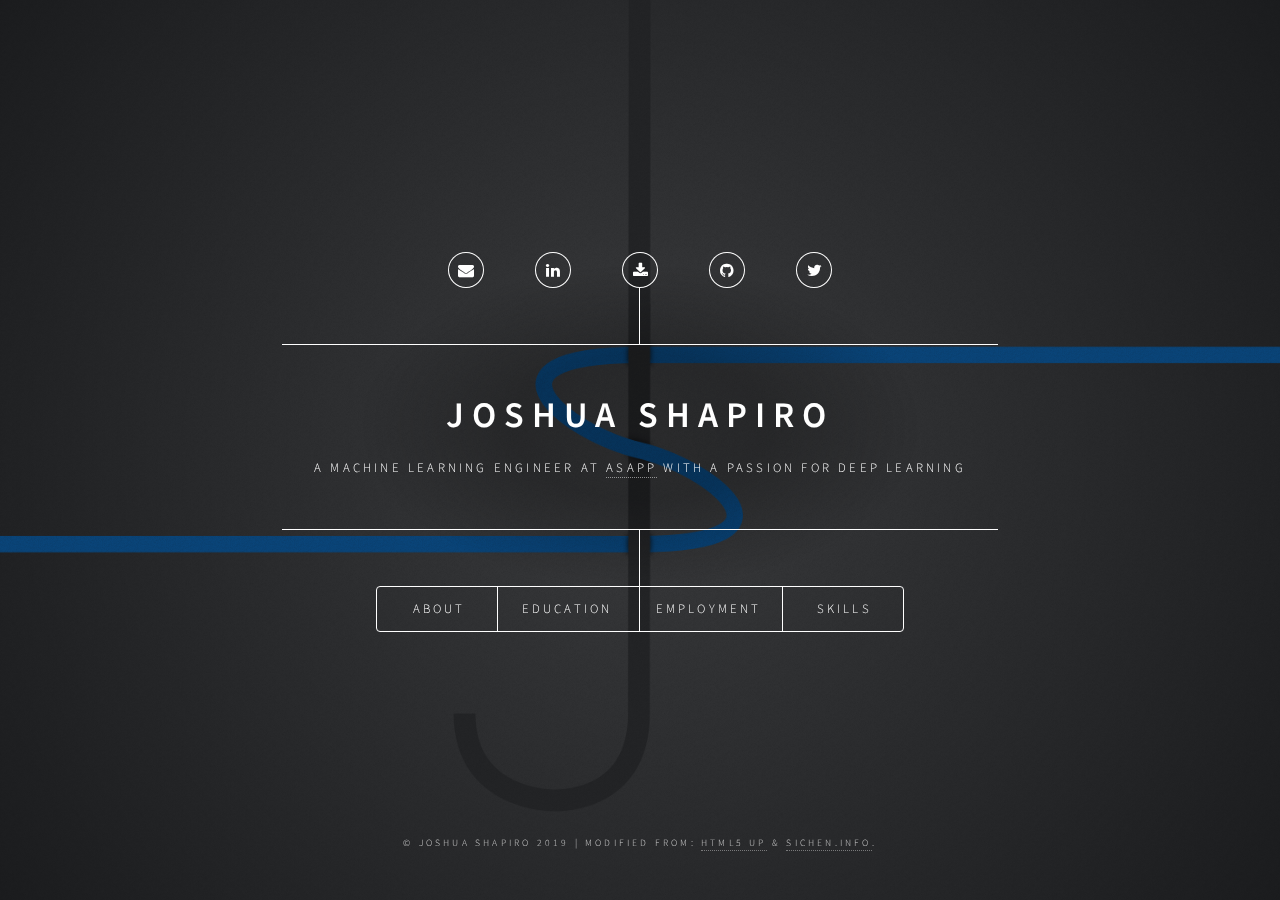
==== index.html @ 9aab898c "new resume" ====
<!DOCTYPE HTML>
<!--
	Dimension by HTML5 UP
	html5up.net | @ajlkn
	Free for personal and commercial use under the CCA 3.0 license (html5up.net/license)
-->
<html>

<head>
    <title>Joshua Shapiro</title>
    <meta charset="utf-8" />
    <meta name="viewport" content="width=device-width, initial-scale=1, user-scalable=no" />
    <link rel="stylesheet" href="assets/css/main.css" />
    <noscript>
        <link rel="stylesheet" href="assets/css/noscript.css" /></noscript>
</head>

<body class="is-preload">

    <!-- Wrapper -->
    <div id="wrapper">

        <!-- Header -->
        <header id="header">
            <ul class="icons">
                <li><a href="mailto:joshua.shapiro@me.com" class="icon fa-envelope"><span
                            class="label">Mail</span></a></li>
                <li><a href="https://www.linkedin.com/in/jlshapiro" class="icon fa-linkedin"><span
                            class="label">LinkedIn</span></a></li>
                <li><a href="assets/documents/Shapiro Resume.pdf" class="icon fa-download"><span
                            class="label">Resume</span></a></li>
                <li><a href="https://github.com/jshapiro314" class="icon fa-github"><span
                            class="label">GitHub</span></a></li>
                <li><a href="https://twitter.com/jshapiro314" class="icon fa-twitter"><span
                            class="label">Twitter</span></a></li>
            </ul>
            <!-- <div class="logo">
							<span>JS</span>
						</div> -->
            <div class="content">
                <div class="inner">
                    <h1>Joshua Shapiro</h1>
                    <p>A Machine Learning Engineer at <a href="http://www.asapp.com">ASAPP</a> with
                        a passion for deep learning</p>
                </div>
            </div>
            <nav>
                <ul>
                    <li><a href="#about">About</a></li>
                    <li><a href="#education">Education</a></li>
                    <li><a href="#employment">Employment</a></li>
                    <!-- <li><a href="#publications">Publications</a></li> -->
                    <li><a href="#skills">Skills</a></li>
                    <!--<li><a href="#elements">Elements</a></li>-->
                </ul>
            </nav>
        </header>

        <!-- Main -->
        <div id="main">

            <!-- About -->
            <article id="about">
                <h2 class="major">About Me</h2>
                <span class="image left"><img src="images/josh_headshot_square.jpg" alt="" /></span>
                <p>I am currently a Machine Learning Engineer at ASAPP, where I focus on bringing ML
                    research to production. We are still relatively in stealth mode, but we focus on
                    NLP problems related to customer service. We're always looking for new people to
                    join our team -- check out our website <a href="http://www.asapp.com">here</a>.
                </p>

                <p>Before ASAPP I worked at IBM Research in Yorktown Heights, NY. There I discovered
                    my passion for deep learning while working on video action recognition. I worked
                    in the data centric systems department focusing on the intersection of machine
                    learning and high performance computing. I had the privelge on working on two
                    very different projects: one involving computer vision and the other involving
                    temporal clustering of lipids in molecular dynamics simulations.</p>

                <p>I graduated in May 2017 from The George Washington University with a BS in
                    Computer Science, and spent a semester of my junior year studying abroad at
                    Korea University. For the time being I'm done with formal education, but I'm
                    considering returning for a PhD.</p>

                <p>When I'm not writing code or thinking about machine learning, I enjoy rock
                    climbing and playing piano.</p>
            </article>

            <!-- Education -->
            <article id="education">
                <h2 class="major">Education</h2>
                <div class="metadata">
                    <h3>The George Washington University<br>School of Engineering and Applied
                        Science</h3>
                    <h4 class="right_side">
                        2013 - 2017<br>
                        Washington, DC<br>
                    </h4>
                    <h4 class="left_side">
                        BS in Computer Science<br>
                        GPA: 3.88<br>
                    </h4>
                </div>
                <!-- <span class="image main"><img src="images/pic01.jpg" alt="" /></span> -->
                <p>I completed my Bachelors of Science in Computer Science at The George Washington
                    University, graduating suma cum laude. In my undergrad I participated in the
                    honors program and held executive positions in the GW chapter of the ACM.<br>In
                    my sophomore year, I developed an interest in entrepreneurship, and had the
                    opportunity to work for the university's New Venture Competition. I also
                    interned for Pedal Forward, a B Corp focused on building sustainable bicycles
                    out of bamboo. I went to the Rice Business Plan Competition on behalf of Pedal
                    Forward and won $10,000 for best sustainable venture.<br>In my junior and senior
                    years I was an undergraduate teaching fellow for Computer Architecture, Software
                    Engineering, and Algorithms 2. I also spent these two years interning part-time
                    with IBM working in their Cloud division.</p>
                <hr>
                <div class="metadata">
                    <h3>Korea University</h3>
                    <h4 class="right_side">
                        Spring 2016<br>
                        Seoul, South Korea<br>
                    </h4>
                    <h4 class="left_side">
                        Computer Science<br>
                        Study Abroad
                    </h4>
                </div>
                <!-- <span class="image main"><img src="images/pic01.jpg" alt="" /></span> -->
                <p>As a Clark Scholar I was required to study abroad for a semester. I chose to
                    study at Korea University in Seoul, South Korea. It was one of my favorite parts
                    of college as I was able to explore so many new places I never dreamed I would
                    have the chance to visit.<br>As an elective I took a korean linguistics class
                    which focused on how sounds are formed for the korean language. This was the
                    first time I was exposed to looking at language in a scientific way, and it
                    opened my eyes to the field of computational lingustics and natural language
                    processing.<br>I hope to return to Korea sometime in the future, as it feels
                    like a second home. </p>
                <hr>
                <div class="metadata">
                    <h3>Coursera</h3>
                    <h4 class="right_side">
                        October 2017 - May 2018<br>
                        Online<br>
                    </h4>
                    <h4 class="left_side">
                        Machine Learning &<br>
                        Deep Learning Specialization
                    </h4>
                </div>
                <!-- <span class="image main"><img src="images/pic01.jpg" alt="" /></span> -->
                <p>In a less formal setting, I enrolled in a handful of coursera courses between
                    October 2017 and May 2018. I completed these in my personal time while working
                    in IBM Research. Please find the list of courses below. Together the last 5
                    encompass the Coursera Deep Learning Specialization.
                    <ul>
                        <li>Machine Learning | October 2017</li>
                        <li>Neural Networks and Deep Learning | January 2018</li>
                        <li>Structuring Machine Learning Projects | February 2018</li>
                        <li>Improving Deep Neural Networks: Hyperparameter tuning, Regularization,
                            and Optimization | February 2018</li>
                        <li>Convolutional Neural Networks | April 2018</li>
                        <li>Sequence Models | May 2018</li>
                    </ul>
                </p>
            </article>

            <!-- Employment -->
            <article id="employment">
                <h2 style="float: left" class="major">Employment</h2>
                <h2 style="float: right">
                    <a class="button special icon fa-download"
                        href="assets/documents/Shapiro Resume October 2018.pdf">Resume</a>
                </h2>
                <div style="clear: both" class="metadata">
                    <h3>ASAPP</h3>
                    <h4 class="right_side">
                        July 2018 - Present<br>
                        New York, NY<br>
                    </h4>
                    <h4 class="left_side">
                        Machine Learning Engineer
                    </h4>
                </div>
                <!-- <span class="image main"><img src="images/pic01.jpg" alt="" /></span> -->
                <p>I work for an AI startup focused on creating innovative AI-native solutions for
                    enterprise. Right now we're focused in the NLP space, revolutionizing customer
                    service interactions. I work on the ML team where I bring research results into
                    production. I love my job and we're always hiring!</p>
                <hr>
                <div class="metadata">
                    <h3>IBM Research</h3>
                    <h4 class="right_side">
                        September 2017 - June 2018<br>
                        Yorktown Heights, NY<br>
                    </h4>
                    <h4 class="left_side">
                        Cognitive Software Engineer
                    </h4>
                </div>
                <!-- <span class="image main"><img src="images/pic01.jpg" alt="" /></span> -->
                <p>
                    I worked in the data centric systems division at the intersection of high
                    performance computing and deep learning. During my time in IBM Watson Research I
                    focused on two dowmains: computer vision and molecular dymanics.<br>
                    In computer vision I worked with a team developing novel techniques for highly
                    scalable video action classification. The goal of the project was not only to
                    get highly accurate results, but also to train on massive amounts of data
                    quickly. We used convolutional neural networks and network-computed optical
                    flows to train an action recognition classifier in parallel on 16 gpus. We
                    developed a new optimization technique for parallel training called AAVG, which
                    allowed us to achieve state of the art performance on UCF-101 when using 2D
                    CNNs. For more information please look at the publication here. If you have any
                    questions about this work please feel free to reach out!<br>
                    I also worked on a molecular dynamics project collaborating with Oak Ridge
                    National Labs. As part of a larger drug discovery application, I worked on
                    developing novel temporal clustering techniques for lipids in molecular dynamics
                    simulations. I prototyped a density-based clustering system that could find and
                    visualize lipid rafts in a lipid bilayer. This work is still being researched
                    and developed.
                </p>
                <hr>
                <div class="metadata">
                    <h3>IBM</h3>
                    <h4 class="right_side">
                        May 2015 - September 2017<br>
                        Rochester, MN<br>
                    </h4>
                    <h4 class="left_side">
                        Cloud Software Developer<br>
                        and Tester (Co-op/Intern)
                    </h4>
                </div>
                <!-- <span class="image main"><img src="images/pic01.jpg" alt="" /></span> -->
                <p>
                    I started interning for IBM Cloud Managed Services (CMS) during the summer of my
                    sophomore year. I was then able to continue my internship throughout my junior
                    and senior year working part time remotely, and I returned to Minnesota my
                    junior summer to intern fulltime. Over the two years that I interned in the
                    cloud division I developed internal toolsets to aid in automation and continuous
                    integration. This included creating report generation tools for the CMS project
                    lifecycle management platform (Rational Team Concert), which enabled a more
                    accurate measure of progress and a greater efficiency in allocating resources.
                    This was my first introduction to agile programming methodologies, and I learned
                    a lot about project management working with individuals all across the globe.
                </p>
                <hr>
                <div class="metadata">
                    <h3>The George Washington University<br>
                        School of Engineering and Applied Science</h3>
                    <h4 class="right_side">
                        August 2015 - December 2016<br>
                        Washington, DC<br>
                    </h4>
                    <h4 class="left_side">
                        Undergraduate<br>
                        Teaching Fellow
                    </h4>
                </div>
                <!-- <span class="image main"><img src="images/pic01.jpg" alt="" /></span> -->
                <p>
                    I worked as an undergraduate teaching fellow (George Washington University's
                    title for undergraduate TA) during my junior and senior year. I assisted in
                    classes and labs for Computer Architecture, Software Engineering, and Algorithms
                    II. My duties included leading weekly study halls and tutoring sessions, assist
                    the professors in leading students through course exercises, and hosting exam
                    review sessions to facilitate student success.
                </p>
                <hr>
                <div class="metadata">
                    <h3>Pedal Forward</h3>
                    <h4 class="right_side">
                        January 2015 - May 2015<br>
                        Washington, DC<br>
                    </h4>
                    <h4 class="left_side">
                        Intern
                    </h4>
                </div>
                <!-- <span class="image main"><img src="images/pic01.jpg" alt="" /></span> -->
                <p>
                    During college I explored my interests in entrepreneurship by interning with a
                    socially concious startup called Pedal Forward. The ogranization focused on
                    building bicyles out of sustainable bamboo, and employed the homeless in New
                    York to manufacture the bicyles.<br>
                    I assisted in developing Pedal Forward's Kickstarter campaign to kick off their
                    marketing strategy. Additionally I competed on behalf of the company in the 2015
                    Rice Business Plan Competition, winning $10,000 for Best Social Venture.
                </p>
                <hr>
                <div class="metadata">
                    <h3>The George Washington University<br>
                        New Venture Competition</h3>
                    <h4 class="right_side">
                        February 2015 - May 2015<br>
                        Washington, DC<br>
                    </h4>
                    <h4 class="left_side">
                        Administrative Assistant
                    </h4>
                </div>
                <!-- <span class="image main"><img src="images/pic01.jpg" alt="" /></span> -->
                <p>
                    In addition to working for Pedal Forward, I worked for my university's New
                    Venture Competition. There I developed an archive of previous years' competition
                    finalists to better understand the full impact of the competition, as well as
                    assisted in data collection of over 100 teams that entered during the 2015 year.
                </p>
                <hr>
                <div class="metadata">
                    <h3>The George Washington University<br>
                        Positronics Lab</h3>
                    <h4 class="right_side">
                        August 2014 - May 2015<br>
                        Washington, DC<br>
                    </h4>
                    <h4 class="left_side">
                        Research Assistant
                    </h4>
                </div>
                <!-- <span class="image main"><img src="images/pic01.jpg" alt="" /></span> -->
                <p>
                    In my sophomore year assisted in developing and programming an inexpensive
                    quadruped robot power by a Raspberry Pi. This involved using Python to program
                    Dynamixel servos to control the quadruped's movement, and the end gaol was to
                    use external sensors to have the quadruped autonomously walk through its
                    environment.<br> This was my first experience in a research lab, and though my
                    project was not a success it was instrumental in my decision to study machine
                    learning.
                </p>
                <hr>
                <div class="metadata">
                    <h3>Full-Duplex Communications</h3>
                    <h4 class="right_side">
                        May 2014 - August 2014<br>
                        Tampa, FL<br>
                    </h4>
                    <h4 class="left_side">
                        Intern
                    </h4>
                </div>
                <!-- <span class="image main"><img src="images/pic01.jpg" alt="" /></span> -->
                <p>
                    I designed a mockup user interface for an OS X program focusing on personal
                    organization and password storage. This included developing a prototype for a
                    random password generator that was eventually implemented into the program.
                </p>
                <hr>
                <div class="metadata">
                    <h3>Xcira Auction Management Solutions</h3>
                    <h4 class="right_side">
                        June 2013<br>
                        Brandon, FL<br>
                    </h4>
                    <h4 class="left_side">
                        Intern
                    </h4>
                </div>
                <!-- <span class="image main"><img src="images/pic01.jpg" alt="" /></span> -->
                <p>
                    During my summer before my first year of college I interned at a tech company
                    focused on auction management solutions. I fixed bugs and updated data for the
                    customer facing websites using PHP, SQL, and JavaScript.
                </p>
            </article>

            <!-- Skills -->
            <article id="skills">
                <h2 class="major">Skills</h2>
                <h3>Deep Learning</h3>
                <div class="bars">
                    <ul class="skills">
                        <li>
                            <span class="bar-expand animated" style="--progress: 80%;"></span>
                            <h4>PyTorch</h4>
                        </li>
                        <li>
                            <span class="bar-expand animated" style="--progress: 70%;"></span>
                            <h4>Computer Vision</h4>
                        </li>
                        <li>
                            <span class="bar-expand animated" style="--progress: 60%;"></span>
                            <h4>Language Modeling</h4>
                        </li>
                        <li>
                            <span class="bar-expand animated" style="--progress: 65%;"></span>
                            <h4>Model Parallelization</h4>
                        </li>
                        <li>
                            <span class="bar-expand animated" style="--progress: 85%;"></span>
                            <h4>Productionizing Models</h4>
                        </li>
                    </ul>
                </div>
                <hr>
                <h3>Programming Languages & Tools</h3>
                <div class="bars">
                    <ul class="skills">
                        <li>
                            <span class="bar-expand animated" style="--progress: 80%;"></span>
                            <h4>Python</h4>
                        </li>
                        <li>
                            <span class="bar-expand animated" style="--progress: 70%;"></span>
                            <h4>Java</h4>
                        </li>
                        <li>
                            <span class="bar-expand animated" style="--progress: 60%;"></span>
                            <h4>C</h4>
                        </li>
                        <li>
                            <span class="bar-expand animated" style="--progress: 75%;"></span>
                            <h4>Git</h4>
                        </li>
                        <li>
                            <span class="bar-expand animated" style="--progress: 90%;"></span>
                            <h4>Agile Methodologies</h4>
                        </li>
                    </ul>
                </div>
            </article>

            <!-- Contact -->
            <article id="contact">
                <h2 class="major">Contact</h2>
                <form method="post" action="#">
                    <div class="fields">
                        <div class="field half">
                            <label for="name">Name</label>
                            <input type="text" name="name" id="name" />
                        </div>
                        <div class="field half">
                            <label for="email">Email</label>
                            <input type="text" name="email" id="email" />
                        </div>
                        <div class="field">
                            <label for="message">Message</label>
                            <textarea name="message" id="message" rows="4"></textarea>
                        </div>
                    </div>
                    <ul class="actions">
                        <li><input type="submit" value="Send Message" class="primary" /></li>
                        <li><input type="reset" value="Reset" /></li>
                    </ul>
                </form>
                <ul class="icons">
                    <li><a href="#" class="icon fa-twitter"><span class="label">Twitter</span></a>
                    </li>
                    <li><a href="#" class="icon fa-facebook"><span class="label">Facebook</span></a>
                    </li>
                    <li><a href="#" class="icon fa-instagram"><span
                                class="label">Instagram</span></a></li>
                    <li><a href="#" class="icon fa-github"><span class="label">GitHub</span></a>
                    </li>
                </ul>
            </article>

            <!-- Elements -->
            <article id="elements">
                <h2 class="major">Elements</h2>

                <section>
                    <h3 class="major">Text</h3>
                    <p>This is <b>bold</b> and this is <strong>strong</strong>. This is
                        <i>italic</i> and this is <em>emphasized</em>.
                        This is <sup>superscript</sup> text and this is <sub>subscript</sub> text.
                        This is <u>underlined</u> and this is code: <code>for (;;) { ... }</code>.
                        Finally, <a href="#">this is a link</a>.</p>
                    <hr />
                    <h2>Heading Level 2</h2>
                    <h3>Heading Level 3</h3>
                    <h4>Heading Level 4</h4>
                    <h5>Heading Level 5</h5>
                    <h6>Heading Level 6</h6>
                    <hr />
                    <h4>Blockquote</h4>
                    <blockquote>Fringilla nisl. Donec accumsan interdum nisi, quis tincidunt felis
                        sagittis eget tempus euismod. Vestibulum ante ipsum primis in faucibus
                        vestibulum. Blandit adipiscing eu felis iaculis volutpat ac adipiscing
                        accumsan faucibus. Vestibulum ante ipsum primis in faucibus lorem ipsum
                        dolor sit amet nullam adipiscing eu felis.</blockquote>
                    <h4>Preformatted</h4>
                    <pre><code>i = 0;

while (!deck.isInOrder()) {
    print 'Iteration ' + i;
    deck.shuffle();
    i++;
}

print 'It took ' + i + ' iterations to sort the deck.';</code></pre>
                </section>

                <section>
                    <h3 class="major">Lists</h3>

                    <h4>Unordered</h4>
                    <ul>
                        <li>Dolor pulvinar etiam.</li>
                        <li>Sagittis adipiscing.</li>
                        <li>Felis enim feugiat.</li>
                    </ul>

                    <h4>Alternate</h4>
                    <ul class="alt">
                        <li>Dolor pulvinar etiam.</li>
                        <li>Sagittis adipiscing.</li>
                        <li>Felis enim feugiat.</li>
                    </ul>

                    <h4>Ordered</h4>
                    <ol>
                        <li>Dolor pulvinar etiam.</li>
                        <li>Etiam vel felis viverra.</li>
                        <li>Felis enim feugiat.</li>
                        <li>Dolor pulvinar etiam.</li>
                        <li>Etiam vel felis lorem.</li>
                        <li>Felis enim et feugiat.</li>
                    </ol>
                    <h4>Icons</h4>
                    <ul class="icons">
                        <li><a href="#" class="icon fa-twitter"><span
                                    class="label">Twitter</span></a></li>
                        <li><a href="#" class="icon fa-facebook"><span
                                    class="label">Facebook</span></a></li>
                        <li><a href="#" class="icon fa-instagram"><span
                                    class="label">Instagram</span></a></li>
                        <li><a href="#" class="icon fa-github"><span class="label">Github</span></a>
                        </li>
                    </ul>

                    <h4>Actions</h4>
                    <ul class="actions">
                        <li><a href="#" class="button primary">Default</a></li>
                        <li><a href="#" class="button">Default</a></li>
                    </ul>
                    <ul class="actions stacked">
                        <li><a href="#" class="button primary">Default</a></li>
                        <li><a href="#" class="button">Default</a></li>
                    </ul>
                </section>

                <section>
                    <h3 class="major">Table</h3>
                    <h4>Default</h4>
                    <div class="table-wrapper">
                        <table>
                            <thead>
                                <tr>
                                    <th>Name</th>
                                    <th>Description</th>
                                    <th>Price</th>
                                </tr>
                            </thead>
                            <tbody>
                                <tr>
                                    <td>Item One</td>
                                    <td>Ante turpis integer aliquet porttitor.</td>
                                    <td>29.99</td>
                                </tr>
                                <tr>
                                    <td>Item Two</td>
                                    <td>Vis ac commodo adipiscing arcu aliquet.</td>
                                    <td>19.99</td>
                                </tr>
                                <tr>
                                    <td>Item Three</td>
                                    <td> Morbi faucibus arcu accumsan lorem.</td>
                                    <td>29.99</td>
                                </tr>
                                <tr>
                                    <td>Item Four</td>
                                    <td>Vitae integer tempus condimentum.</td>
                                    <td>19.99</td>
                                </tr>
                                <tr>
                                    <td>Item Five</td>
                                    <td>Ante turpis integer aliquet porttitor.</td>
                                    <td>29.99</td>
                                </tr>
                            </tbody>
                            <tfoot>
                                <tr>
                                    <td colspan="2"></td>
                                    <td>100.00</td>
                                </tr>
                            </tfoot>
                        </table>
                    </div>

                    <h4>Alternate</h4>
                    <div class="table-wrapper">
                        <table class="alt">
                            <thead>
                                <tr>
                                    <th>Name</th>
                                    <th>Description</th>
                                    <th>Price</th>
                                </tr>
                            </thead>
                            <tbody>
                                <tr>
                                    <td>Item One</td>
                                    <td>Ante turpis integer aliquet porttitor.</td>
                                    <td>29.99</td>
                                </tr>
                                <tr>
                                    <td>Item Two</td>
                                    <td>Vis ac commodo adipiscing arcu aliquet.</td>
                                    <td>19.99</td>
                                </tr>
                                <tr>
                                    <td>Item Three</td>
                                    <td> Morbi faucibus arcu accumsan lorem.</td>
                                    <td>29.99</td>
                                </tr>
                                <tr>
                                    <td>Item Four</td>
                                    <td>Vitae integer tempus condimentum.</td>
                                    <td>19.99</td>
                                </tr>
                                <tr>
                                    <td>Item Five</td>
                                    <td>Ante turpis integer aliquet porttitor.</td>
                                    <td>29.99</td>
                                </tr>
                            </tbody>
                            <tfoot>
                                <tr>
                                    <td colspan="2"></td>
                                    <td>100.00</td>
                                </tr>
                            </tfoot>
                        </table>
                    </div>
                </section>

                <section>
                    <h3 class="major">Buttons</h3>
                    <ul class="actions">
                        <li><a href="#" class="button primary">Primary</a></li>
                        <li><a href="#" class="button">Default</a></li>
                    </ul>
                    <ul class="actions">
                        <li><a href="#" class="button">Default</a></li>
                        <li><a href="#" class="button small">Small</a></li>
                    </ul>
                    <ul class="actions">
                        <li><a href="#" class="button primary icon fa-download">Icon</a></li>
                        <li><a href="#" class="button icon fa-download">Icon</a></li>
                    </ul>
                    <ul class="actions">
                        <li><span class="button primary disabled">Disabled</span></li>
                        <li><span class="button disabled">Disabled</span></li>
                    </ul>
                </section>

                <section>
                    <h3 class="major">Form</h3>
                    <form method="post" action="#">
                        <div class="fields">
                            <div class="field half">
                                <label for="demo-name">Name</label>
                                <input type="text" name="demo-name" id="demo-name" value=""
                                    placeholder="Jane Doe" />
                            </div>
                            <div class="field half">
                                <label for="demo-email">Email</label>
                                <input type="email" name="demo-email" id="demo-email" value=""
                                    placeholder="jane@untitled.tld" />
                            </div>
                            <div class="field">
                                <label for="demo-category">Category</label>
                                <select name="demo-category" id="demo-category">
                                    <option value="">-</option>
                                    <option value="1">Manufacturing</option>
                                    <option value="1">Shipping</option>
                                    <option value="1">Administration</option>
                                    <option value="1">Human Resources</option>
                                </select>
                            </div>
                            <div class="field half">
                                <input type="radio" id="demo-priority-low" name="demo-priority"
                                    checked>
                                <label for="demo-priority-low">Low</label>
                            </div>
                            <div class="field half">
                                <input type="radio" id="demo-priority-high" name="demo-priority">
                                <label for="demo-priority-high">High</label>
                            </div>
                            <div class="field half">
                                <input type="checkbox" id="demo-copy" name="demo-copy">
                                <label for="demo-copy">Email me a copy</label>
                            </div>
                            <div class="field half">
                                <input type="checkbox" id="demo-human" name="demo-human" checked>
                                <label for="demo-human">Not a robot</label>
                            </div>
                            <div class="field">
                                <label for="demo-message">Message</label>
                                <textarea name="demo-message" id="demo-message"
                                    placeholder="Enter your message" rows="6"></textarea>
                            </div>
                        </div>
                        <ul class="actions">
                            <li><input type="submit" value="Send Message" class="primary" /></li>
                            <li><input type="reset" value="Reset" /></li>
                        </ul>
                    </form>
                </section>

            </article>

        </div>

        <!-- Footer -->
        <footer id="footer">
            <p class="copyright">&copy; Joshua Shapiro 2019 | Modified from: <a
                    href="https://html5up.net/dimension">HTML5 UP</a> & <a
                    href="http://sichen.info">sichen.info</a>.</p>
        </footer>

    </div>

    <!-- BG -->
    <div id="bg"></div>

    <!-- Scripts -->
    <script src="assets/js/jquery.min.js"></script>
    <script src="assets/js/browser.min.js"></script>
    <script src="assets/js/breakpoints.min.js"></script>
    <script src="assets/js/util.js"></script>
    <script src="assets/js/main.js"></script>

</body>

</html>
---- assets/css/main.css ----
@charset "UTF-8";
@import 'font-awesome.min.css';
@import url("https://fonts.googleapis.com/css?family=Source+Sans+Pro:300italic,600italic,300,600");
/*
	Dimension by HTML5 UP
	html5up.net | @ajlkn
	Free for personal and commercial use under the CCA 3.0 license (html5up.net/license)
*/
html, body, div, span, applet, object,
iframe, h1, h2, h3, h4, h5, h6, p, blockquote,
pre, a, abbr, acronym, address, big, cite,
code, del, dfn, em, img, ins, kbd, q, s, samp,
small, strike, strong, sub, sup, tt, var, b,
u, i, center, dl, dt, dd, ol, ul, li, fieldset,
form, label, legend, table, caption, tbody,
tfoot, thead, tr, th, td, article, aside,
canvas, details, embed, figure, figcaption,
footer, header, hgroup, menu, nav, output, ruby,
section, summary, time, mark, audio, video {
  margin: 0;
  padding: 0;
  border: 0;
  font-size: 100%;
  font: inherit;
  vertical-align: baseline;
}

article, aside, details, figcaption, figure,
footer, header, hgroup, menu, nav, section {
  display: block;
}

body {
  line-height: 1;
}

ol, ul {
  list-style: none;
}

blockquote, q {
  quotes: none;
}
blockquote:before, blockquote:after, q:before, q:after {
  content: "";
  content: none;
}

table {
  border-collapse: collapse;
  border-spacing: 0;
}

body {
  -webkit-text-size-adjust: none;
}

mark {
  background-color: transparent;
  color: inherit;
}

input::-moz-focus-inner {
  border: 0;
  padding: 0;
}

input, select, textarea {
  -moz-appearance: none;
  -webkit-appearance: none;
  -ms-appearance: none;
  appearance: none;
}

/* Basic */
@-ms-viewport {
  width: device-width;
}
@media screen and (max-width: 480px) {
  html, body {
    min-width: 320px;
  }
}
html {
  box-sizing: border-box;
}

*, *:before, *:after {
  box-sizing: inherit;
}

body {
  background: #1b1f22;
}
body.is-preload *, body.is-preload *:before, body.is-preload *:after {
  -moz-animation: none !important;
  -webkit-animation: none !important;
  -ms-animation: none !important;
  animation: none !important;
  -moz-transition: none !important;
  -webkit-transition: none !important;
  -ms-transition: none !important;
  transition: none !important;
}

/* Type */
html {
  font-size: 16pt;
}
@media screen and (max-width: 1680px) {
  html {
    font-size: 12pt;
  }
}
@media screen and (max-width: 736px) {
  html {
    font-size: 11pt;
  }
}
@media screen and (max-width: 360px) {
  html {
    font-size: 10pt;
  }
}

body, input, select, textarea {
  color: #ffffff;
  font-family: "Source Sans Pro", sans-serif;
  font-weight: 300;
  font-size: 1rem;
  line-height: 1.65;
}

a {
  -moz-transition: color 0.2s ease-in-out, background-color 0.2s ease-in-out, border-bottom-color 0.2s ease-in-out;
  -webkit-transition: color 0.2s ease-in-out, background-color 0.2s ease-in-out, border-bottom-color 0.2s ease-in-out;
  -ms-transition: color 0.2s ease-in-out, background-color 0.2s ease-in-out, border-bottom-color 0.2s ease-in-out;
  transition: color 0.2s ease-in-out, background-color 0.2s ease-in-out, border-bottom-color 0.2s ease-in-out;
  border-bottom: dotted 1px rgba(255, 255, 255, 0.5);
  text-decoration: none;
  color: inherit;
}
a:hover {
  border-bottom-color: transparent;
}

strong, b {
  color: #ffffff;
  font-weight: 600;
}

em, i {
  font-style: italic;
}

p {
  margin: 0 0 2rem 0;
}

h1, h2, h3, h4, h5, h6 {
  color: #ffffff;
  font-weight: 600;
  line-height: 1.5;
  margin: 0 0 1rem 0;
  text-transform: uppercase;
  letter-spacing: 0.2rem;
}
h1 a, h2 a, h3 a, h4 a, h5 a, h6 a {
  color: inherit;
  text-decoration: none;
}
h1.major, h2.major, h3.major, h4.major, h5.major, h6.major {
  border-bottom: solid 1px #ffffff;
  width: -moz-max-content;
  width: -webkit-max-content;
  width: -ms-max-content;
  width: max-content;
  padding-bottom: 0.5rem;
  margin: 0 0 2rem 0;
}

h1 {
  font-size: 2.25rem;
  line-height: 1.3;
  letter-spacing: 0.5rem;
}

h2 {
  font-size: 1.5rem;
  line-height: 1.4;
  letter-spacing: 0.5rem;
}

h3 {
  font-size: 1rem;
}

h4 {
  font-size: 0.8rem;
}

h5 {
  font-size: 0.7rem;
}

h6 {
  font-size: 0.6rem;
}

@media screen and (max-width: 736px) {
  h1 {
    font-size: 1.75rem;
    line-height: 1.4;
  }

  h2 {
    font-size: 1.25em;
    line-height: 1.5;
  }
}
sub {
  font-size: 0.8rem;
  position: relative;
  top: 0.5rem;
}

sup {
  font-size: 0.8rem;
  position: relative;
  top: -0.5rem;
}

blockquote {
  border-left: solid 4px #ffffff;
  font-style: italic;
  margin: 0 0 2rem 0;
  padding: 0.5rem 0 0.5rem 2rem;
}

code {
  background: rgba(255, 255, 255, 0.075);
  border-radius: 4px;
  font-family: "Courier New", monospace;
  font-size: 0.9rem;
  margin: 0 0.25rem;
  padding: 0.25rem 0.65rem;
}

pre {
  -webkit-overflow-scrolling: touch;
  font-family: "Courier New", monospace;
  font-size: 0.9rem;
  margin: 0 0 2rem 0;
}
pre code {
  display: block;
  line-height: 1.75;
  padding: 1rem 1.5rem;
  overflow-x: auto;
}

hr {
  border: 0;
  border-bottom: solid 1px #ffffff;
  margin: 2.75rem 0;
}

.align-left {
  text-align: left;
}

.align-center {
  text-align: center;
}

.align-right {
  text-align: right;
}

/* Form */
form {
  margin: 0 0 2rem 0;
}
form > :last-child {
  margin-bottom: 0;
}
form > .fields {
  display: -moz-flex;
  display: -webkit-flex;
  display: -ms-flex;
  display: flex;
  -moz-flex-wrap: wrap;
  -webkit-flex-wrap: wrap;
  -ms-flex-wrap: wrap;
  flex-wrap: wrap;
  width: calc(100% + 3rem);
  margin: -1.5rem 0 2rem -1.5rem;
}
form > .fields > .field {
  -moz-flex-grow: 0;
  -webkit-flex-grow: 0;
  -ms-flex-grow: 0;
  flex-grow: 0;
  -moz-flex-shrink: 0;
  -webkit-flex-shrink: 0;
  -ms-flex-shrink: 0;
  flex-shrink: 0;
  padding: 1.5rem 0 0 1.5rem;
  width: calc(100% - 1.5rem);
}
form > .fields > .field.half {
  width: calc(50% - 0.75rem);
}
form > .fields > .field.third {
  width: calc(100%/3 - 0.5rem);
}
form > .fields > .field.quarter {
  width: calc(25% - 0.375rem);
}
@media screen and (max-width: 480px) {
  form > .fields {
    width: calc(100% + 3rem);
    margin: -1.5rem 0 2rem -1.5rem;
  }
  form > .fields > .field {
    padding: 1.5rem 0 0 1.5rem;
    width: calc(100% - 1.5rem);
  }
  form > .fields > .field.half {
    width: calc(100% - 1.5rem);
  }
  form > .fields > .field.third {
    width: calc(100% - 1.5rem);
  }
  form > .fields > .field.quarter {
    width: calc(100% - 1.5rem);
  }
}

label {
  color: #ffffff;
  display: block;
  font-size: 0.8rem;
  font-weight: 300;
  letter-spacing: 0.2rem;
  line-height: 1.5;
  margin: 0 0 1rem 0;
  text-transform: uppercase;
}

input[type=text],
input[type=password],
input[type=email],
input[type=tel],
select,
textarea {
  -moz-appearance: none;
  -webkit-appearance: none;
  -ms-appearance: none;
  appearance: none;
  -moz-transition: border-color 0.2s ease-in-out, box-shadow 0.2s ease-in-out, background-color 0.2s ease-in-out;
  -webkit-transition: border-color 0.2s ease-in-out, box-shadow 0.2s ease-in-out, background-color 0.2s ease-in-out;
  -ms-transition: border-color 0.2s ease-in-out, box-shadow 0.2s ease-in-out, background-color 0.2s ease-in-out;
  transition: border-color 0.2s ease-in-out, box-shadow 0.2s ease-in-out, background-color 0.2s ease-in-out;
  background-color: transparent;
  border-radius: 4px;
  border: solid 1px #ffffff;
  color: inherit;
  display: block;
  outline: 0;
  padding: 0 1rem;
  text-decoration: none;
  width: 100%;
}
input[type=text]:invalid,
input[type=password]:invalid,
input[type=email]:invalid,
input[type=tel]:invalid,
select:invalid,
textarea:invalid {
  box-shadow: none;
}
input[type=text]:focus,
input[type=password]:focus,
input[type=email]:focus,
input[type=tel]:focus,
select:focus,
textarea:focus {
  background: rgba(255, 255, 255, 0.075);
  border-color: #ffffff;
  box-shadow: 0 0 0 1px #ffffff;
}

select {
  background-image: url("data:image/svg+xml;charset=utf8,%3Csvg xmlns='http://www.w3.org/2000/svg' width='40' height='40' preserveAspectRatio='none' viewBox='0 0 40 40'%3E%3Cpath d='M9.4,12.3l10.4,10.4l10.4-10.4c0.2-0.2,0.5-0.4,0.9-0.4c0.3,0,0.6,0.1,0.9,0.4l3.3,3.3c0.2,0.2,0.4,0.5,0.4,0.9 c0,0.4-0.1,0.6-0.4,0.9L20.7,31.9c-0.2,0.2-0.5,0.4-0.9,0.4c-0.3,0-0.6-0.1-0.9-0.4L4.3,17.3c-0.2-0.2-0.4-0.5-0.4-0.9 c0-0.4,0.1-0.6,0.4-0.9l3.3-3.3c0.2-0.2,0.5-0.4,0.9-0.4S9.1,12.1,9.4,12.3z' fill='%23ffffff' /%3E%3C/svg%3E");
  background-size: 1.25rem;
  background-repeat: no-repeat;
  background-position: calc(100% - 1rem) center;
  height: 2.75rem;
  padding-right: 2.75rem;
  text-overflow: ellipsis;
}
select option {
  color: #ffffff;
  background: #1b1f22;
}
select:focus::-ms-value {
  background-color: transparent;
}
select::-ms-expand {
  display: none;
}

input[type=text],
input[type=password],
input[type=email],
select {
  height: 2.75rem;
}

textarea {
  padding: 0.75rem 1rem;
}

input[type=checkbox],
input[type=radio] {
  -moz-appearance: none;
  -webkit-appearance: none;
  -ms-appearance: none;
  appearance: none;
  display: block;
  float: left;
  margin-right: -2rem;
  opacity: 0;
  width: 1rem;
  z-index: -1;
}
input[type=checkbox] + label,
input[type=radio] + label {
  text-decoration: none;
  -moz-user-select: none;
  -webkit-user-select: none;
  -ms-user-select: none;
  user-select: none;
  color: #ffffff;
  cursor: pointer;
  display: inline-block;
  font-size: 0.8rem;
  font-weight: 300;
  margin: 0 0 0.5rem 0;
  padding-left: 2.65rem;
  padding-right: 0.75rem;
  position: relative;
}
input[type=checkbox] + label:before,
input[type=radio] + label:before {
  -moz-osx-font-smoothing: grayscale;
  -webkit-font-smoothing: antialiased;
  font-family: FontAwesome;
  font-style: normal;
  font-weight: normal;
  text-transform: none !important;
}
input[type=checkbox] + label:before,
input[type=radio] + label:before {
  -moz-transition: border-color 0.2s ease-in-out, box-shadow 0.2s ease-in-out, background-color 0.2s ease-in-out;
  -webkit-transition: border-color 0.2s ease-in-out, box-shadow 0.2s ease-in-out, background-color 0.2s ease-in-out;
  -ms-transition: border-color 0.2s ease-in-out, box-shadow 0.2s ease-in-out, background-color 0.2s ease-in-out;
  transition: border-color 0.2s ease-in-out, box-shadow 0.2s ease-in-out, background-color 0.2s ease-in-out;
  border-radius: 4px;
  border: solid 1px #ffffff;
  content: "";
  display: inline-block;
  height: 1.65rem;
  left: 0;
  line-height: calc(1.58125rem + 0em);
  position: absolute;
  text-align: center;
  top: -0.125rem;
  width: 1.65rem;
}
input[type=checkbox]:checked + label:before,
input[type=radio]:checked + label:before {
  background: #ffffff !important;
  border-color: #ffffff !important;
  color: #1b1f22;
  content: "";
}
input[type=checkbox]:focus + label:before,
input[type=radio]:focus + label:before {
  background: rgba(255, 255, 255, 0.075);
  border-color: #ffffff;
  box-shadow: 0 0 0 1px #ffffff;
}

input[type=checkbox] + label:before {
  border-radius: 4px;
}

input[type=radio] + label:before {
  border-radius: 100%;
}

::-webkit-input-placeholder {
  color: rgba(255, 255, 255, 0.5) !important;
  opacity: 1;
}

:-moz-placeholder {
  color: rgba(255, 255, 255, 0.5) !important;
  opacity: 1;
}

::-moz-placeholder {
  color: rgba(255, 255, 255, 0.5) !important;
  opacity: 1;
}

:-ms-input-placeholder {
  color: rgba(255, 255, 255, 0.5) !important;
  opacity: 1;
}

.formerize-placeholder {
  color: rgba(255, 255, 255, 0.5) !important;
  opacity: 1;
}

/* Box */
.box {
  border-radius: 4px;
  border: solid 1px #ffffff;
  margin-bottom: 2rem;
  padding: 1.5em;
}
.box > :last-child,
.box > :last-child > :last-child,
.box > :last-child > :last-child > :last-child {
  margin-bottom: 0;
}
.box.alt {
  border: 0;
  border-radius: 0;
  padding: 0;
}

/* Icon */
.icon {
  text-decoration: none;
  border-bottom: none;
  position: relative;
}
.icon:before {
  -moz-osx-font-smoothing: grayscale;
  -webkit-font-smoothing: antialiased;
  font-family: FontAwesome;
  font-style: normal;
  font-weight: normal;
  text-transform: none !important;
}
.icon > .label {
  display: none;
}

/* Image */
.image {
  border-radius: 4px;
  border: 0;
  display: inline-block;
  position: relative;
}
.image:before {
  pointer-events: none;
  background-image: url("../../images/overlay.png");
  background-color: rgba(19, 21, 25, 0.5);
  border-radius: 4px;
  content: "";
  display: block;
  height: 100%;
  left: 0;
  opacity: 0.5;
  position: absolute;
  top: 0;
  width: 100%;
}
.image img {
  border-radius: 4px;
  display: block;
}
.image.left, .image.right {
  max-width: 40%;
}
.image.left img, .image.right img {
  width: 100%;
}
.image.left {
  float: left;
  margin: 0 1.5em 0.75em 0;
  top: 0.25em;
}
.image.right {
  float: right;
  margin: 0 0 0.75em 1.5em;
  top: 0.25em;
}
.image.fit {
  display: block;
  margin: 0 0 2rem 0;
  width: 100%;
}
.image.fit img {
  width: 100%;
}
.image.main {
  display: block;
  margin: 2.5rem 0;
  width: 100%;
}
.image.main img {
  width: 100%;
}
@media screen and (max-width: 736px) {
  .image.main {
    margin: 2rem 0;
  }
}
@media screen and (max-width: 480px) {
  .image.main {
    margin: 1.5rem 0;
  }
}

/* List */
ol {
  list-style: decimal;
  margin: 0 0 2rem 0;
  padding-left: 1.25em;
}
ol li {
  padding-left: 0.25em;
}

ul {
  list-style: disc;
  margin: 0 0 2rem 0;
  padding-left: 1em;
}
ul li {
  padding-left: 0.5em;
}
ul.alt {
  list-style: none;
  padding-left: 0;
}
ul.alt li {
  border-top: solid 1px #ffffff;
  padding: 0.5em 0;
}
ul.alt li:first-child {
  border-top: 0;
  padding-top: 0;
}

dl {
  margin: 0 0 2rem 0;
}
dl dt {
  display: block;
  font-weight: 600;
  margin: 0 0 1rem 0;
}
dl dd {
  margin-left: 2rem;
}

/* Actions */
ul.actions {
  display: -moz-flex;
  display: -webkit-flex;
  display: -ms-flex;
  display: flex;
  cursor: default;
  list-style: none;
  margin-left: -1rem;
  padding-left: 0;
}
ul.actions li {
  padding: 0 0 0 1rem;
  vertical-align: middle;
}
ul.actions.special {
  -moz-justify-content: center;
  -webkit-justify-content: center;
  -ms-justify-content: center;
  justify-content: center;
  width: 100%;
  margin-left: 0;
}
ul.actions.special li:first-child {
  padding-left: 0;
}
ul.actions.stacked {
  -moz-flex-direction: column;
  -webkit-flex-direction: column;
  -ms-flex-direction: column;
  flex-direction: column;
  margin-left: 0;
}
ul.actions.stacked li {
  padding: 1.3rem 0 0 0;
}
ul.actions.stacked li:first-child {
  padding-top: 0;
}
ul.actions.fit {
  width: calc(100% + 1rem);
}
ul.actions.fit li {
  -moz-flex-grow: 1;
  -webkit-flex-grow: 1;
  -ms-flex-grow: 1;
  flex-grow: 1;
  -moz-flex-shrink: 1;
  -webkit-flex-shrink: 1;
  -ms-flex-shrink: 1;
  flex-shrink: 1;
  width: 100%;
}
ul.actions.fit li > * {
  width: 100%;
}
ul.actions.fit.stacked {
  width: 100%;
}
@media screen and (max-width: 480px) {
  ul.actions:not(.fixed) {
    -moz-flex-direction: column;
    -webkit-flex-direction: column;
    -ms-flex-direction: column;
    flex-direction: column;
    margin-left: 0;
    width: 100% !important;
  }
  ul.actions:not(.fixed) li {
    -moz-flex-grow: 1;
    -webkit-flex-grow: 1;
    -ms-flex-grow: 1;
    flex-grow: 1;
    -moz-flex-shrink: 1;
    -webkit-flex-shrink: 1;
    -ms-flex-shrink: 1;
    flex-shrink: 1;
    padding: 1rem 0 0 0;
    text-align: center;
    width: 100%;
  }
  ul.actions:not(.fixed) li > * {
    width: 100%;
  }
  ul.actions:not(.fixed) li:first-child {
    padding-top: 0;
  }
  ul.actions:not(.fixed) li input[type=submit],
ul.actions:not(.fixed) li input[type=reset],
ul.actions:not(.fixed) li input[type=button],
ul.actions:not(.fixed) li button,
ul.actions:not(.fixed) li .button {
    width: 100%;
  }
  ul.actions:not(.fixed) li input[type=submit].icon:before,
ul.actions:not(.fixed) li input[type=reset].icon:before,
ul.actions:not(.fixed) li input[type=button].icon:before,
ul.actions:not(.fixed) li button.icon:before,
ul.actions:not(.fixed) li .button.icon:before {
    margin-left: -0.5em;
  }
}

/* Icons */
ul.icons {
  top: 2rem;
  cursor: default;
  list-style: none;
  padding-left: 0;
}
ul.icons li {
  display: inline-block;
  padding: 0 3em 0 0;
}
ul.icons li:last-child {
  padding-right: 0;
}
ul.icons li a {
  border-radius: 100%;
  box-shadow: inset 0 0 0 1px #ffffff;
  display: inline-block;
  height: 2.25rem;
  line-height: 2.25rem;
  text-align: center;
  width: 2.25rem;
}
ul.icons li a:hover {
  background-color: rgba(255, 255, 255, 0.075);
}
ul.icons li a:active {
  background-color: rgba(255, 255, 255, 0.175);
}
@media screen and (max-width: 480px) {
  ul.icons li {
    display: inline-block;
    padding: 0 2em 0 0;
  }
}

/* Table */
.table-wrapper {
  -webkit-overflow-scrolling: touch;
  overflow-x: auto;
}

table {
  margin: 0 0 2rem 0;
  width: 100%;
}
table tbody tr {
  border: solid 1px #ffffff;
  border-left: 0;
  border-right: 0;
}
table tbody tr:nth-child(2n+1) {
  background-color: rgba(255, 255, 255, 0.075);
}
table td {
  padding: 0.75em 0.75em;
}
table th {
  color: #ffffff;
  font-size: 0.9em;
  font-weight: 600;
  padding: 0 0.75em 0.75em 0.75em;
  text-align: left;
}
table thead {
  border-bottom: solid 2px #ffffff;
}
table tfoot {
  border-top: solid 2px #ffffff;
}
table.alt {
  border-collapse: separate;
}
table.alt tbody tr td {
  border: solid 1px #ffffff;
  border-left-width: 0;
  border-top-width: 0;
}
table.alt tbody tr td:first-child {
  border-left-width: 1px;
}
table.alt tbody tr:first-child td {
  border-top-width: 1px;
}
table.alt thead {
  border-bottom: 0;
}
table.alt tfoot {
  border-top: 0;
}

/* Button */
input[type=submit],
input[type=reset],
input[type=button],
button,
.button {
  -moz-appearance: none;
  -webkit-appearance: none;
  -ms-appearance: none;
  appearance: none;
  -moz-transition: background-color 0.2s ease-in-out, color 0.2s ease-in-out;
  -webkit-transition: background-color 0.2s ease-in-out, color 0.2s ease-in-out;
  -ms-transition: background-color 0.2s ease-in-out, color 0.2s ease-in-out;
  transition: background-color 0.2s ease-in-out, color 0.2s ease-in-out;
  background-color: transparent;
  border-radius: 4px;
  border: 0;
  box-shadow: inset 0 0 0 1px #ffffff;
  color: #ffffff !important;
  cursor: pointer;
  display: inline-block;
  font-size: 0.8rem;
  font-weight: 300;
  height: 2.75rem;
  letter-spacing: 0.2rem;
  line-height: 2.75rem;
  outline: 0;
  padding: 0 1.25rem 0 1.35rem;
  text-align: center;
  text-decoration: none;
  text-transform: uppercase;
  white-space: nowrap;
}
input[type=submit]:hover,
input[type=reset]:hover,
input[type=button]:hover,
button:hover,
.button:hover {
  background-color: rgba(255, 255, 255, 0.075);
}
input[type=submit]:active,
input[type=reset]:active,
input[type=button]:active,
button:active,
.button:active {
  background-color: rgba(255, 255, 255, 0.175);
}
input[type=submit].icon:before,
input[type=reset].icon:before,
input[type=button].icon:before,
button.icon:before,
.button.icon:before {
  margin-right: 0.5em;
}
input[type=submit].fit,
input[type=reset].fit,
input[type=button].fit,
button.fit,
.button.fit {
  width: 100%;
}
input[type=submit].small,
input[type=reset].small,
input[type=button].small,
button.small,
.button.small {
  font-size: 0.6rem;
  height: 2.0625rem;
  line-height: 2.0625rem;
}
input[type=submit].primary,
input[type=reset].primary,
input[type=button].primary,
button.primary,
.button.primary {
  background-color: #ffffff;
  color: #1b1f22 !important;
  font-weight: 600;
}
input[type=submit].disabled, input[type=submit]:disabled,
input[type=reset].disabled,
input[type=reset]:disabled,
input[type=button].disabled,
input[type=button]:disabled,
button.disabled,
button:disabled,
.button.disabled,
.button:disabled {
  pointer-events: none;
  cursor: default;
  opacity: 0.25;
}

input[type=submit],
input[type=reset],
input[type=button],
button {
  line-height: calc(2.75rem - 2px);
}

/* Metadata */
.metadata {
  overflow: hidden;
}
.metadata .left_side {
  float: left;
}
.metadata .right_side {
  float: right;
  text-align: right;
}

@media screen and (max-width: 480px) {
  .metadata {
    overflow: hidden;
  }
  .metadata .left_side {
    float: none;
  }
  .metadata .right_side {
    float: none;
    text-align: left;
  }
}
/* Skill Progress Bars */
.bars {
  width: 95%;
  padding: 0;
  text-align: left;
}
.bars .skills {
  margin-top: 1em;
  list-style: none;
}
.bars li {
  position: relative;
  border-radius: 4px;
  height: 1.3em;
  margin-top: 4em;
  background-color: rgba(255, 255, 255, 0.075);
}
.bars li h4 {
  position: relative;
  top: -2.5em;
}

.bar-expand {
  position: absolute;
  left: 0;
  top: 0;
  margin: 0;
  padding-right: 24px;
  background: #ccc;
  display: inline-block;
  height: 1.3em;
  line-height: 4px;
  border-radius: 4px 0 0 4px;
  width: var(--progress);
}

.animated {
  -moz-animation: animated 2s ease;
  -webkit-animation: animated 2s ease;
}

@-moz-keyframes animated {
  0% {
    width: 0px;
  }
  100% {
    width: var(--progress);
  }
}
@-webkit-keyframes animated {
  0% {
    width: 0px;
  }
  100% {
    width: var(--progress);
  }
}
/* BG */
#bg {
  -moz-transform: scale(1.0);
  -webkit-transform: scale(1.0);
  -ms-transform: scale(1.0);
  transform: scale(1.0);
  -webkit-backface-visibility: hidden;
  position: fixed;
  top: 0;
  left: 0;
  width: 100%;
  height: 100vh;
  z-index: 1;
}
#bg:before, #bg:after {
  content: "";
  display: block;
  position: absolute;
  top: 0;
  left: 0;
  width: 100%;
  height: 100%;
}
#bg:before {
  -moz-transition: background-color 2.5s ease-in-out;
  -webkit-transition: background-color 2.5s ease-in-out;
  -ms-transition: background-color 2.5s ease-in-out;
  transition: background-color 2.5s ease-in-out;
  -moz-transition-delay: 0.75s;
  -webkit-transition-delay: 0.75s;
  -ms-transition-delay: 0.75s;
  transition-delay: 0.75s;
  background-image: linear-gradient(to top, rgba(19, 21, 25, 0.5), rgba(19, 21, 25, 0.5)), url("../../images/overlay.png");
  background-size: auto, 256px 256px;
  background-position: center, center;
  background-repeat: no-repeat, repeat;
  z-index: 2;
}
#bg:after {
  -moz-transform: scale(1.125);
  -webkit-transform: scale(1.125);
  -ms-transform: scale(1.125);
  transform: scale(1.125);
  -moz-transition: -moz-transform 0.325s ease-in-out, -moz-filter 0.325s ease-in-out;
  -webkit-transition: -webkit-transform 0.325s ease-in-out, -webkit-filter 0.325s ease-in-out;
  -ms-transition: -ms-transform 0.325s ease-in-out, -ms-filter 0.325s ease-in-out;
  transition: transform 0.325s ease-in-out, filter 0.325s ease-in-out;
  background-image: url("../../images/bg.png");
  background-position: center;
  background-size: cover;
  background-repeat: no-repeat;
  z-index: 1;
}
body.is-article-visible #bg:after {
  -moz-transform: scale(1.0825);
  -webkit-transform: scale(1.0825);
  -ms-transform: scale(1.0825);
  transform: scale(1.0825);
  -moz-filter: blur(0.2rem);
  -webkit-filter: blur(0.2rem);
  -ms-filter: blur(0.2rem);
  filter: blur(0.2rem);
}
body.is-preload #bg:before {
  background-color: #000000;
}

/* Wrapper */
#wrapper {
  display: -moz-flex;
  display: -webkit-flex;
  display: -ms-flex;
  display: flex;
  -moz-flex-direction: column;
  -webkit-flex-direction: column;
  -ms-flex-direction: column;
  flex-direction: column;
  -moz-align-items: center;
  -webkit-align-items: center;
  -ms-align-items: center;
  align-items: center;
  -moz-justify-content: space-between;
  -webkit-justify-content: space-between;
  -ms-justify-content: space-between;
  justify-content: space-between;
  position: relative;
  min-height: 100vh;
  width: 100%;
  padding: 4rem 2rem;
  z-index: 3;
}
#wrapper:before {
  content: "";
  display: block;
}
@media screen and (max-width: 1680px) {
  #wrapper {
    padding: 3rem 2rem;
  }
}
@media screen and (max-width: 736px) {
  #wrapper {
    padding: 2rem 1rem;
  }
}
@media screen and (max-width: 480px) {
  #wrapper {
    padding: 1rem;
  }
}

/* Header */
#header {
  display: -moz-flex;
  display: -webkit-flex;
  display: -ms-flex;
  display: flex;
  -moz-flex-direction: column;
  -webkit-flex-direction: column;
  -ms-flex-direction: column;
  flex-direction: column;
  -moz-align-items: center;
  -webkit-align-items: center;
  -ms-align-items: center;
  align-items: center;
  -moz-transition: -moz-transform 0.325s ease-in-out, -moz-filter 0.325s ease-in-out, opacity 0.325s ease-in-out;
  -webkit-transition: -webkit-transform 0.325s ease-in-out, -webkit-filter 0.325s ease-in-out, opacity 0.325s ease-in-out;
  -ms-transition: -ms-transform 0.325s ease-in-out, -ms-filter 0.325s ease-in-out, opacity 0.325s ease-in-out;
  transition: transform 0.325s ease-in-out, filter 0.325s ease-in-out, opacity 0.325s ease-in-out;
  background-image: -moz-radial-gradient(rgba(0, 0, 0, 0.25) 25%, rgba(0, 0, 0, 0) 55%);
  background-image: -webkit-radial-gradient(rgba(0, 0, 0, 0.25) 25%, rgba(0, 0, 0, 0) 55%);
  background-image: -ms-radial-gradient(rgba(0, 0, 0, 0.25) 25%, rgba(0, 0, 0, 0) 55%);
  background-image: radial-gradient(rgba(0, 0, 0, 0.25) 25%, rgba(0, 0, 0, 0) 55%);
  max-width: 100%;
  text-align: center;
}
#header > * {
  -moz-transition: opacity 0.325s ease-in-out;
  -webkit-transition: opacity 0.325s ease-in-out;
  -ms-transition: opacity 0.325s ease-in-out;
  transition: opacity 0.325s ease-in-out;
  position: relative;
  margin-top: 3.5rem;
}
#header > *:before {
  content: "";
  display: block;
  position: absolute;
  top: calc(-3.5rem - 1px);
  left: calc(50% - 1px);
  width: 1px;
  height: calc(3.5rem + 1px);
  background: #ffffff;
}
#header > :first-child {
  margin-top: 0;
}
#header > :first-child:before {
  display: none;
}
#header .logo {
  width: 5.5rem;
  height: 5.5rem;
  line-height: 5.5rem;
  border: solid 1px #ffffff;
  border-radius: 100%;
}
#header .logo .icon:before {
  font-size: 2rem;
}
#header .content {
  border-style: solid;
  border-color: #ffffff;
  border-top-width: 1px;
  border-bottom-width: 1px;
  max-width: 100%;
}
#header .content .inner {
  -moz-transition: max-height 0.75s ease, padding 0.75s ease, opacity 0.325s ease-in-out;
  -webkit-transition: max-height 0.75s ease, padding 0.75s ease, opacity 0.325s ease-in-out;
  -ms-transition: max-height 0.75s ease, padding 0.75s ease, opacity 0.325s ease-in-out;
  transition: max-height 0.75s ease, padding 0.75s ease, opacity 0.325s ease-in-out;
  -moz-transition-delay: 0.25s;
  -webkit-transition-delay: 0.25s;
  -ms-transition-delay: 0.25s;
  transition-delay: 0.25s;
  padding: 3rem 2rem;
  max-height: 40rem;
  overflow: hidden;
}
#header .content .inner > :last-child {
  margin-bottom: 0;
}
#header .content p {
  text-transform: uppercase;
  letter-spacing: 0.2rem;
  font-size: 0.8rem;
  line-height: 2;
}
#header .test ul {
  display: -moz-flex;
  display: -webkit-flex;
  display: -ms-flex;
  display: flex;
  margin-bottom: 0;
  list-style: none;
  padding-left: 0;
  border: solid 1px #ffffff;
  border-radius: 4px;
}
#header .test ul li {
  padding-left: 0;
  border-left: solid 1px #ffffff;
}
#header .test ul li:first-child {
  border-left: 0;
}
#header .test ul li a {
  display: block;
  min-width: 7.5rem;
  height: 2.75rem;
  line-height: 2.75rem;
  padding: 0 1.25rem 0 1.45rem;
  text-transform: uppercase;
  letter-spacing: 0.2rem;
  font-size: 0.8rem;
  border-bottom: 0;
}
#header .test ul li a:hover {
  background-color: rgba(255, 255, 255, 0.075);
}
#header .test ul li a:active {
  background-color: rgba(255, 255, 255, 0.175);
}
#header .test.use-middle:after {
  content: "";
  display: block;
  position: absolute;
  top: 0;
  left: calc(50% - 1px);
  width: 1px;
  height: 100%;
  background: #ffffff;
}
#header .test.use-middle ul li.is-middle {
  border-left: 0;
}
#header nav ul {
  display: -moz-flex;
  display: -webkit-flex;
  display: -ms-flex;
  display: flex;
  margin-bottom: 0;
  list-style: none;
  padding-left: 0;
  border: solid 1px #ffffff;
  border-radius: 4px;
}
#header nav ul li {
  padding-left: 0;
  border-left: solid 1px #ffffff;
}
#header nav ul li:first-child {
  border-left: 0;
}
#header nav ul li a {
  display: block;
  min-width: 7.5rem;
  height: 2.75rem;
  line-height: 2.75rem;
  padding: 0 1.25rem 0 1.45rem;
  text-transform: uppercase;
  letter-spacing: 0.2rem;
  font-size: 0.8rem;
  border-bottom: 0;
}
#header nav ul li a:hover {
  background-color: rgba(255, 255, 255, 0.075);
}
#header nav ul li a:active {
  background-color: rgba(255, 255, 255, 0.175);
}
#header nav.use-middle:after {
  content: "";
  display: block;
  position: absolute;
  top: 0;
  left: calc(50% - 1px);
  width: 1px;
  height: 100%;
  background: #ffffff;
}
#header nav.use-middle ul li.is-middle {
  border-left: 0;
}
body.is-article-visible #header {
  -moz-transform: scale(0.95);
  -webkit-transform: scale(0.95);
  -ms-transform: scale(0.95);
  transform: scale(0.95);
  -moz-filter: blur(0.1rem);
  -webkit-filter: blur(0.1rem);
  -ms-filter: blur(0.1rem);
  filter: blur(0.1rem);
  opacity: 0;
}
body.is-preload #header {
  -moz-filter: blur(0.125rem);
  -webkit-filter: blur(0.125rem);
  -ms-filter: blur(0.125rem);
  filter: blur(0.125rem);
}
body.is-preload #header > * {
  opacity: 0;
}
body.is-preload #header .content .inner {
  max-height: 0;
  padding-top: 0;
  padding-bottom: 0;
  opacity: 0;
}
@media screen and (max-width: 980px) {
  #header .content p br {
    display: none;
  }
}
@media screen and (max-width: 736px) {
  #header > * {
    margin-top: 2rem;
  }
  #header > *:before {
    top: calc(-2rem - 1px);
    height: calc(2rem + 1px);
  }
  #header .logo {
    width: 4.75rem;
    height: 4.75rem;
    line-height: 4.75rem;
  }
  #header .logo .icon:before {
    font-size: 1.75rem;
  }
  #header .content .inner {
    padding: 2.5rem 1rem;
  }
  #header .content p {
    line-height: 1.875;
  }
}
@media screen and (max-width: 480px) {
  #header {
    padding: 1.5rem 0;
  }
  #header .content .inner {
    padding: 2.5rem 0;
  }
  #header nav ul {
    -moz-flex-direction: column;
    -webkit-flex-direction: column;
    -ms-flex-direction: column;
    flex-direction: column;
    min-width: 10rem;
    max-width: 100%;
  }
  #header nav ul li {
    border-left: 0;
    border-top: solid 1px #ffffff;
  }
  #header nav ul li:first-child {
    border-top: 0;
  }
  #header nav ul li a {
    height: 3rem;
    line-height: 3rem;
    min-width: 0;
    width: 100%;
  }
  #header nav.use-middle:after {
    display: none;
  }
}

/* Main */
#main {
  -moz-flex-grow: 1;
  -webkit-flex-grow: 1;
  -ms-flex-grow: 1;
  flex-grow: 1;
  -moz-flex-shrink: 1;
  -webkit-flex-shrink: 1;
  -ms-flex-shrink: 1;
  flex-shrink: 1;
  display: -moz-flex;
  display: -webkit-flex;
  display: -ms-flex;
  display: flex;
  -moz-align-items: center;
  -webkit-align-items: center;
  -ms-align-items: center;
  align-items: center;
  -moz-justify-content: center;
  -webkit-justify-content: center;
  -ms-justify-content: center;
  justify-content: center;
  -moz-flex-direction: column;
  -webkit-flex-direction: column;
  -ms-flex-direction: column;
  flex-direction: column;
  position: relative;
  max-width: 100%;
  z-index: 3;
}
#main article {
  -moz-transform: translateY(0.25rem);
  -webkit-transform: translateY(0.25rem);
  -ms-transform: translateY(0.25rem);
  transform: translateY(0.25rem);
  -moz-transition: opacity 0.325s ease-in-out, -moz-transform 0.325s ease-in-out;
  -webkit-transition: opacity 0.325s ease-in-out, -webkit-transform 0.325s ease-in-out;
  -ms-transition: opacity 0.325s ease-in-out, -ms-transform 0.325s ease-in-out;
  transition: opacity 0.325s ease-in-out, transform 0.325s ease-in-out;
  padding: 4.5rem 2.5rem 1.5rem 2.5rem;
  position: relative;
  width: 40rem;
  max-width: 100%;
  background-color: rgba(27, 31, 34, 0.85);
  border-radius: 4px;
  opacity: 0;
}
#main article.active {
  -moz-transform: translateY(0);
  -webkit-transform: translateY(0);
  -ms-transform: translateY(0);
  transform: translateY(0);
  opacity: 1;
}
#main article .close {
  display: block;
  position: absolute;
  top: 0;
  right: 0;
  width: 4rem;
  height: 4rem;
  cursor: pointer;
  text-indent: 4rem;
  overflow: hidden;
  white-space: nowrap;
}
#main article .close:before {
  -moz-transition: background-color 0.2s ease-in-out;
  -webkit-transition: background-color 0.2s ease-in-out;
  -ms-transition: background-color 0.2s ease-in-out;
  transition: background-color 0.2s ease-in-out;
  content: "";
  display: block;
  position: absolute;
  top: 0.75rem;
  left: 0.75rem;
  width: 2.5rem;
  height: 2.5rem;
  border-radius: 100%;
  background-position: center;
  background-image: url("data:image/svg+xml;charset=utf8,%3Csvg xmlns='http://www.w3.org/2000/svg' xmlns:xlink='http://www.w3.org/1999/xlink' width='20px' height='20px' viewBox='0 0 20 20' zoomAndPan='disable'%3E%3Cstyle%3Eline %7B stroke: %23ffffff%3B stroke-width: 1%3B %7D%3C/style%3E%3Cline x1='2' y1='2' x2='18' y2='18' /%3E%3Cline x1='18' y1='2' x2='2' y2='18' /%3E%3C/svg%3E");
  background-size: 20px 20px;
  background-repeat: no-repeat;
}
#main article .close:hover:before {
  background-color: rgba(255, 255, 255, 0.075);
}
#main article .close:active:before {
  background-color: rgba(255, 255, 255, 0.175);
}
@media screen and (max-width: 736px) {
  #main article {
    padding: 3.5rem 2rem 0.5rem 2rem;
  }
  #main article .close:before {
    top: 0.875rem;
    left: 0.875rem;
    width: 2.25rem;
    height: 2.25rem;
    background-size: 14px 14px;
  }
}
@media screen and (max-width: 480px) {
  #main article {
    padding: 3rem 1.5rem 0.5rem 1.5rem;
  }
}

/* Footer */
#footer {
  -moz-transition: -moz-transform 0.325s ease-in-out, -moz-filter 0.325s ease-in-out, opacity 0.325s ease-in-out;
  -webkit-transition: -webkit-transform 0.325s ease-in-out, -webkit-filter 0.325s ease-in-out, opacity 0.325s ease-in-out;
  -ms-transition: -ms-transform 0.325s ease-in-out, -ms-filter 0.325s ease-in-out, opacity 0.325s ease-in-out;
  transition: transform 0.325s ease-in-out, filter 0.325s ease-in-out, opacity 0.325s ease-in-out;
  width: 100%;
  max-width: 100%;
  margin-top: 2rem;
  text-align: center;
}
#footer .copyright {
  letter-spacing: 0.2rem;
  font-size: 0.6rem;
  opacity: 0.75;
  margin-bottom: 0;
  text-transform: uppercase;
}
body.is-article-visible #footer {
  -moz-transform: scale(0.95);
  -webkit-transform: scale(0.95);
  -ms-transform: scale(0.95);
  transform: scale(0.95);
  -moz-filter: blur(0.1rem);
  -webkit-filter: blur(0.1rem);
  -ms-filter: blur(0.1rem);
  filter: blur(0.1rem);
  opacity: 0;
}
body.is-preload #footer {
  opacity: 0;
}

/*# sourceMappingURL=main.css.map */
---- assets/css/noscript.css ----
/*
	Dimension by HTML5 UP
	html5up.net | @ajlkn
	Free for personal and commercial use under the CCA 3.0 license (html5up.net/license)
*/

/* BG */

	body.is-preload #bg:before {
		background-color: transparent;
	}

/* Header */

	body.is-preload #header {
		-moz-filter: none;
		-webkit-filter: none;
		-ms-filter: none;
		filter: none;
	}

		body.is-preload #header > * {
			opacity: 1;
		}

		body.is-preload #header .content .inner {
			max-height: none;
			padding: 3rem 2rem;
			opacity: 1;
		}

/* Main */

	#main article {
		opacity: 1;
		margin: 4rem 0 0 0;
	}
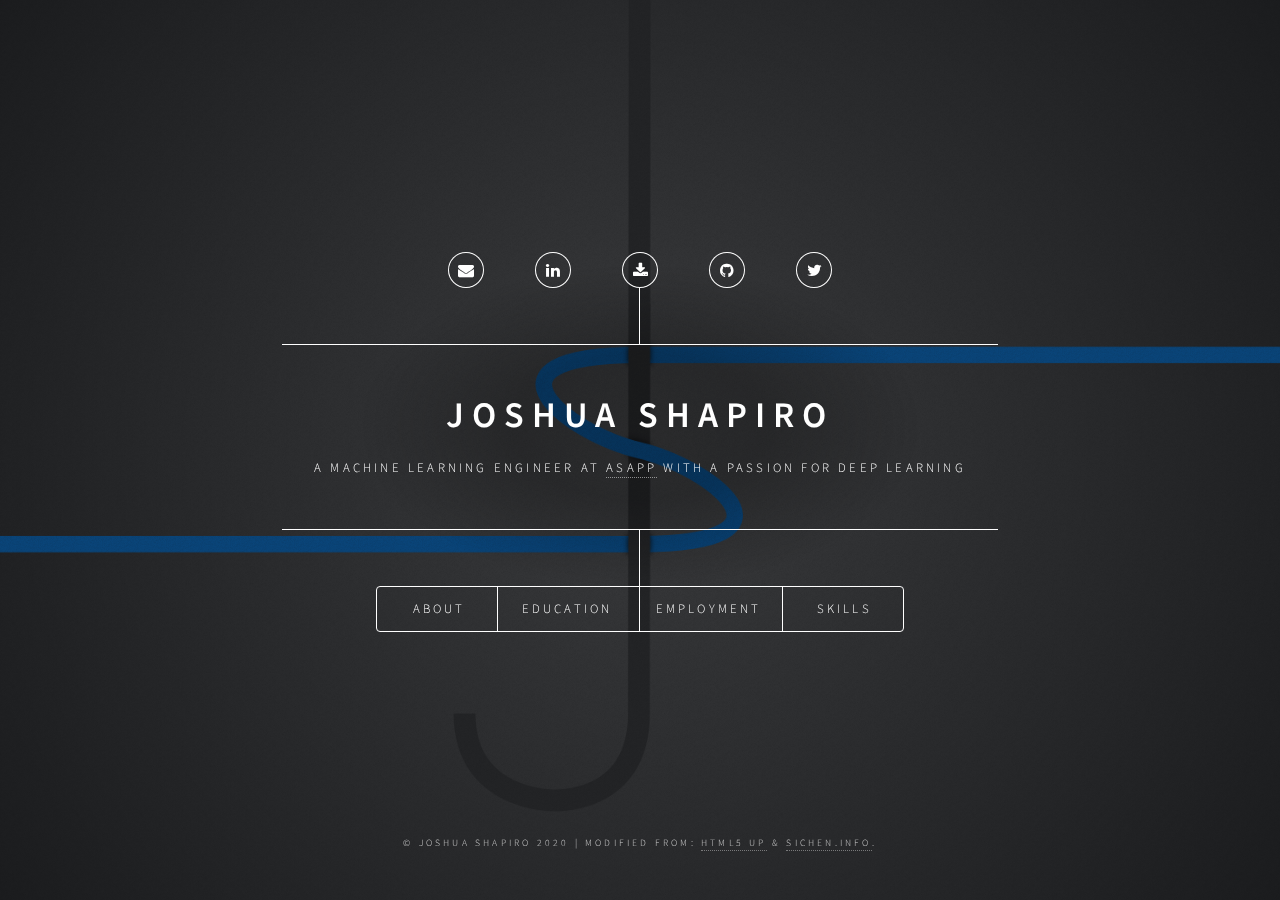
==== commit 9a915ba6: "changed copyright date" ====
--- a/index.html
+++ b/index.html
@@ -713,7 +713,7 @@
 
         <!-- Footer -->
         <footer id="footer">
-            <p class="copyright">&copy; Joshua Shapiro 2019 | Modified from: <a
+            <p class="copyright">&copy; Joshua Shapiro 2020 | Modified from: <a
                     href="https://html5up.net/dimension">HTML5 UP</a> & <a
                     href="http://sichen.info">sichen.info</a>.</p>
         </footer>
@@ -732,4 +732,4 @@
 
 </body>
 
-</html>+</html>
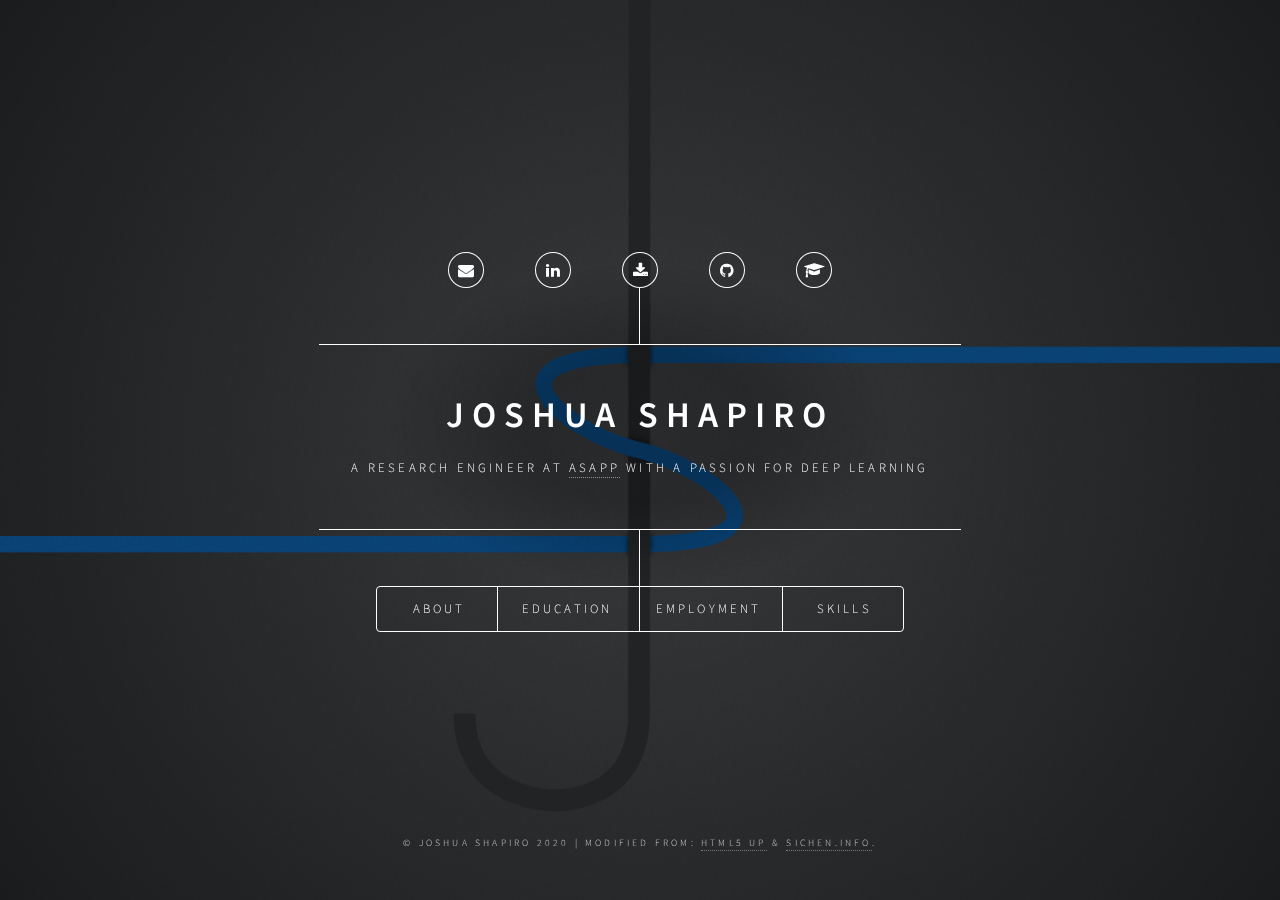
==== commit 9573a6df: "updated experience" ====
--- a/index.html
+++ b/index.html
@@ -12,7 +12,8 @@
     <meta name="viewport" content="width=device-width, initial-scale=1, user-scalable=no" />
     <link rel="stylesheet" href="assets/css/main.css" />
     <noscript>
-        <link rel="stylesheet" href="assets/css/noscript.css" /></noscript>
+        <link rel="stylesheet" href="assets/css/noscript.css" />
+    </noscript>
 </head>
 
 <body class="is-preload">
@@ -31,8 +32,9 @@
                             class="label">Resume</span></a></li>
                 <li><a href="https://github.com/jshapiro314" class="icon fa-github"><span
                             class="label">GitHub</span></a></li>
-                <li><a href="https://twitter.com/jshapiro314" class="icon fa-twitter"><span
-                            class="label">Twitter</span></a></li>
+                <li><a href="https://scholar.google.com/citations?user=OlqjT68AAAAJ&hl=en"
+                        class="icon fa-graduation-cap"><span class="label">Google Scholar</span></a>
+                </li>
             </ul>
             <!-- <div class="logo">
 							<span>JS</span>
@@ -40,7 +42,7 @@
             <div class="content">
                 <div class="inner">
                     <h1>Joshua Shapiro</h1>
-                    <p>A Machine Learning Engineer at <a href="http://www.asapp.com">ASAPP</a> with
+                    <p>A Research Engineer at <a href="http://www.asapp.com">ASAPP</a> with
                         a passion for deep learning</p>
                 </div>
             </div>
@@ -63,10 +65,10 @@
             <article id="about">
                 <h2 class="major">About Me</h2>
                 <span class="image left"><img src="images/josh_headshot_square.jpg" alt="" /></span>
-                <p>I am currently a Machine Learning Engineer at ASAPP, where I focus on bringing ML
-                    research to production. We are still relatively in stealth mode, but we focus on
-                    NLP problems related to customer service. We're always looking for new people to
-                    join our team -- check out our website <a href="http://www.asapp.com">here</a>.
+                <p>I am currently a Research Engineer at ASAPP focusing on natural language
+                    processing problems related to customer service. We're always looking for new
+                    people to join our team -- check out our website <a
+                        href="http://www.asapp.com">here</a>.
                 </p>
 
                 <p>Before ASAPP I worked at IBM Research in Yorktown Heights, NY. There I discovered
@@ -151,15 +153,15 @@
                     October 2017 and May 2018. I completed these in my personal time while working
                     in IBM Research. Please find the list of courses below. Together the last 5
                     encompass the Coursera Deep Learning Specialization.
-                    <ul>
-                        <li>Machine Learning | October 2017</li>
-                        <li>Neural Networks and Deep Learning | January 2018</li>
-                        <li>Structuring Machine Learning Projects | February 2018</li>
-                        <li>Improving Deep Neural Networks: Hyperparameter tuning, Regularization,
-                            and Optimization | February 2018</li>
-                        <li>Convolutional Neural Networks | April 2018</li>
-                        <li>Sequence Models | May 2018</li>
-                    </ul>
+                <ul>
+                    <li>Machine Learning | October 2017</li>
+                    <li>Neural Networks and Deep Learning | January 2018</li>
+                    <li>Structuring Machine Learning Projects | February 2018</li>
+                    <li>Improving Deep Neural Networks: Hyperparameter tuning, Regularization,
+                        and Optimization | February 2018</li>
+                    <li>Convolutional Neural Networks | April 2018</li>
+                    <li>Sequence Models | May 2018</li>
+                </ul>
                 </p>
             </article>
 
@@ -168,7 +170,7 @@
                 <h2 style="float: left" class="major">Employment</h2>
                 <h2 style="float: right">
                     <a class="button special icon fa-download"
-                        href="assets/documents/Shapiro Resume October 2018.pdf">Resume</a>
+                        href="assets/documents/Shapiro Resume.pdf">Resume</a>
                 </h2>
                 <div style="clear: both" class="metadata">
                     <h3>ASAPP</h3>
@@ -177,14 +179,25 @@
                         New York, NY<br>
                     </h4>
                     <h4 class="left_side">
-                        Machine Learning Engineer
+                        Research Engineer
                     </h4>
                 </div>
                 <!-- <span class="image main"><img src="images/pic01.jpg" alt="" /></span> -->
                 <p>I work for an AI startup focused on creating innovative AI-native solutions for
                     enterprise. Right now we're focused in the NLP space, revolutionizing customer
-                    service interactions. I work on the ML team where I bring research results into
-                    production. I love my job and we're always hiring!</p>
+                    service interactions.<br>
+                    I started as a Machine Learning Engineer where I brought research results into
+                    production. I implemented new services focused on classification and
+                    conversation summarization, and later designed and implemented an entity
+                    recognition service for dialogue systems. This relied on custom NER models, 3rd
+                    party libraries like Duckling, and heuristic approaches to identify, extract,
+                    and normalize both generic and domain-specific entities.<br>
+                    As a Research Engineer I am primarily focused on our language modeling
+                    initiative to generate rich conversational embeddings, decreasing the need for
+                    annotated data and increasing performance across a variety of production models.
+                    Lately I've researched using a novel attention-based RNN architecture for hybrid
+                    ASR and applying the results of that work into production. You can read more
+                    about it <a href=https://arxiv.org/pdf/2005.10469.pdf>here</a>!</p>
                 <hr>
                 <div class="metadata">
                     <h3>IBM Research</h3>
@@ -208,7 +221,9 @@
                     flows to train an action recognition classifier in parallel on 16 gpus. We
                     developed a new optimization technique for parallel training called AAVG, which
                     allowed us to achieve state of the art performance on UCF-101 when using 2D
-                    CNNs. For more information please look at the publication here. If you have any
+                    CNNs. For more information please look at the
+                    publication <a href=https://www.osti.gov/servlets/purl/1489473>here</a>. If you
+                    have any
                     questions about this work please feel free to reach out!<br>
                     I also worked on a molecular dynamics project collaborating with Oak Ridge
                     National Labs. As part of a larger drug discovery application, I worked on
@@ -374,10 +389,10 @@
                         </li>
                         <li>
                             <span class="bar-expand animated" style="--progress: 70%;"></span>
-                            <h4>Computer Vision</h4>
-                        </li>
-                        <li>
-                            <span class="bar-expand animated" style="--progress: 60%;"></span>
+                            <h4>Natural Language Processing</h4>
+                        </li>
+                        <li>
+                            <span class="bar-expand animated" style="--progress: 65%;"></span>
                             <h4>Language Modeling</h4>
                         </li>
                         <li>
@@ -387,6 +402,10 @@
                         <li>
                             <span class="bar-expand animated" style="--progress: 85%;"></span>
                             <h4>Productionizing Models</h4>
+                        </li>
+                        <li>
+                            <span class="bar-expand animated" style="--progress: 60%;"></span>
+                            <h4>Computer Vision</h4>
                         </li>
                     </ul>
                 </div>
@@ -401,10 +420,6 @@
                         <li>
                             <span class="bar-expand animated" style="--progress: 70%;"></span>
                             <h4>Java</h4>
-                        </li>
-                        <li>
-                            <span class="bar-expand animated" style="--progress: 60%;"></span>
-                            <h4>C</h4>
                         </li>
                         <li>
                             <span class="bar-expand animated" style="--progress: 75%;"></span>
@@ -463,7 +478,8 @@
                         <i>italic</i> and this is <em>emphasized</em>.
                         This is <sup>superscript</sup> text and this is <sub>subscript</sub> text.
                         This is <u>underlined</u> and this is code: <code>for (;;) { ... }</code>.
-                        Finally, <a href="#">this is a link</a>.</p>
+                        Finally, <a href="#">this is a link</a>.
+                    </p>
                     <hr />
                     <h2>Heading Level 2</h2>
                     <h3>Heading Level 3</h3>
@@ -732,4 +748,4 @@
 
 </body>
 
-</html>
+</html>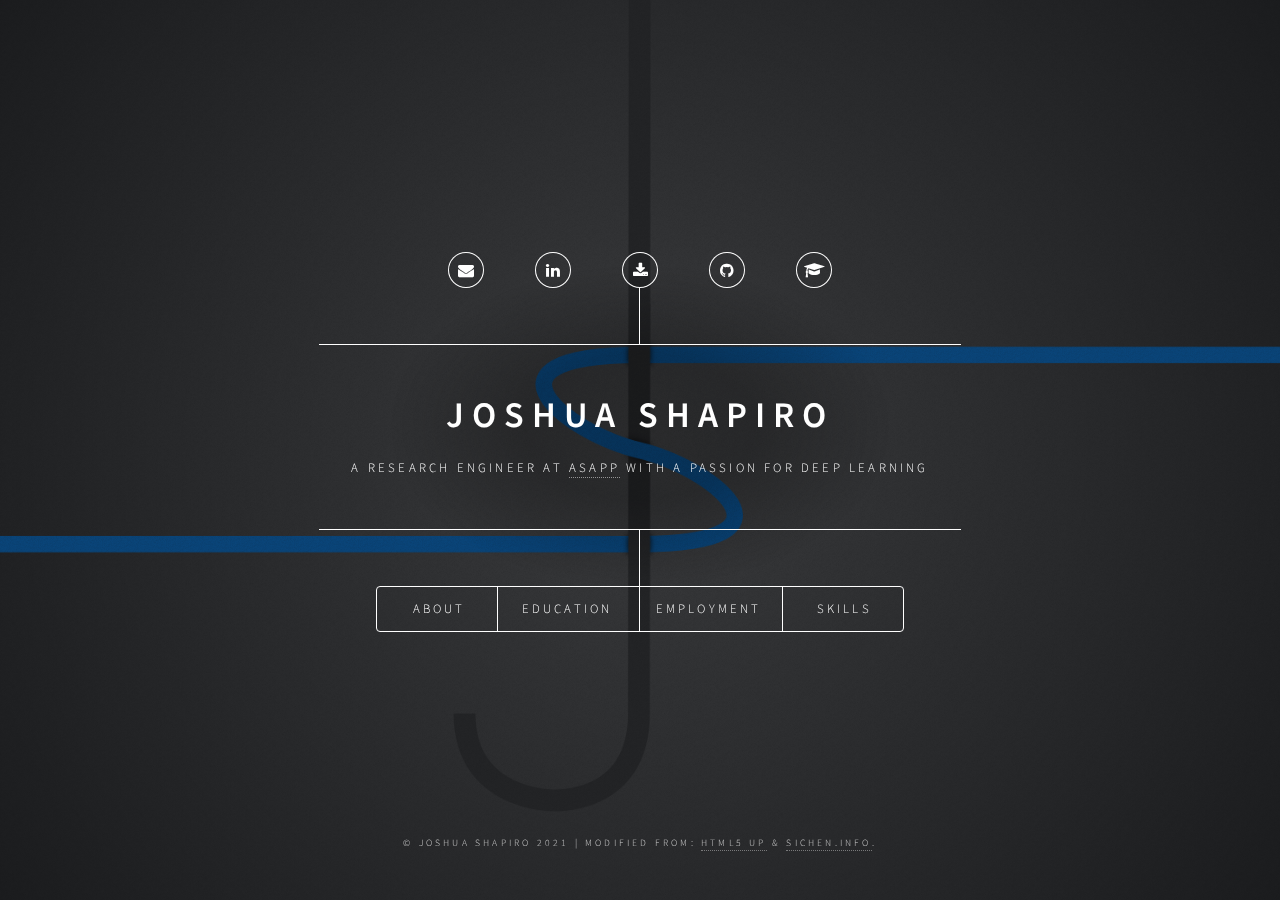
==== commit 8ede0370: "new copyright" ====
--- a/index.html
+++ b/index.html
@@ -729,7 +729,7 @@
 
         <!-- Footer -->
         <footer id="footer">
-            <p class="copyright">&copy; Joshua Shapiro 2020 | Modified from: <a
+            <p class="copyright">&copy; Joshua Shapiro 2021 | Modified from: <a
                     href="https://html5up.net/dimension">HTML5 UP</a> & <a
                     href="http://sichen.info">sichen.info</a>.</p>
         </footer>
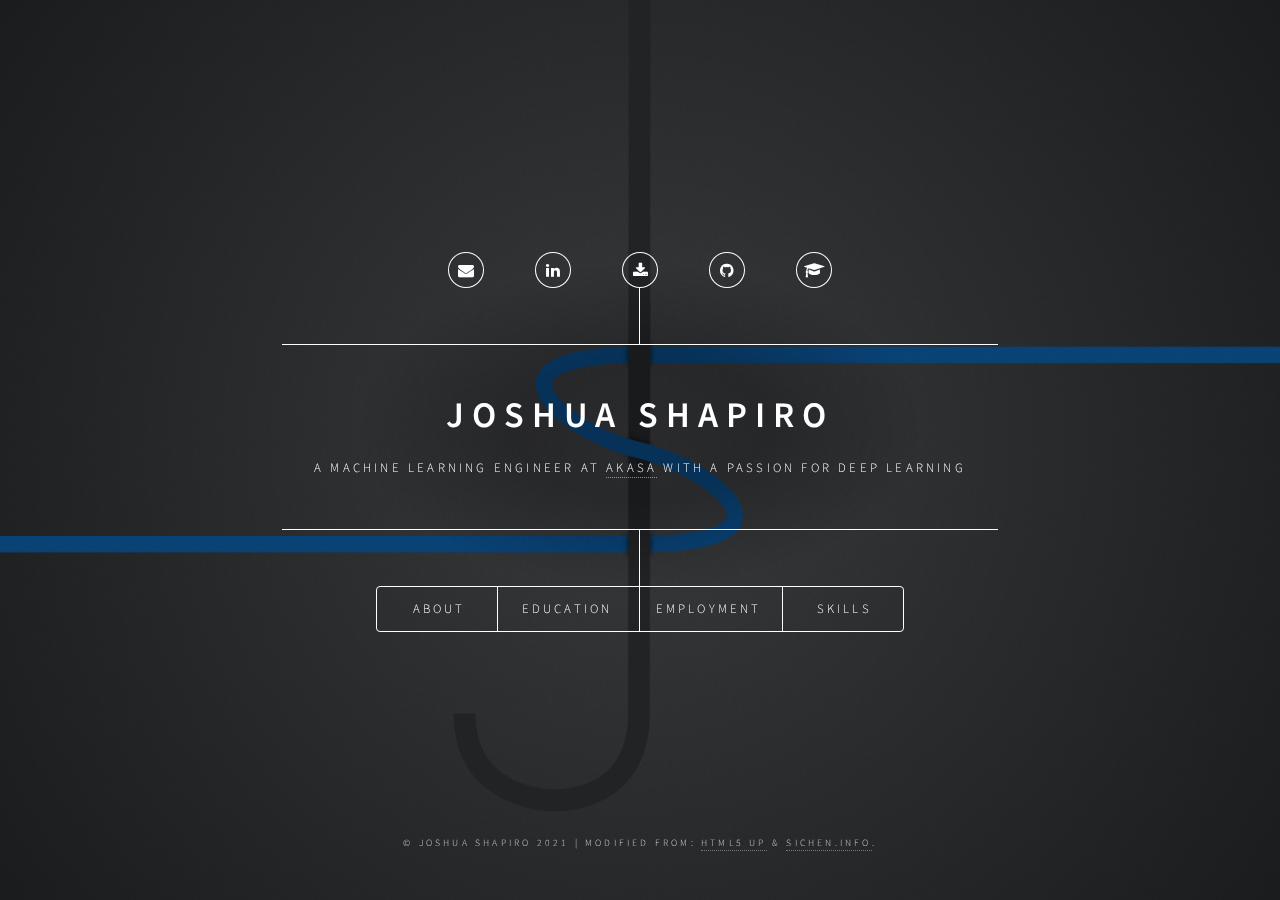
==== commit 12d59df6: "update tagline" ====
--- a/index.html
+++ b/index.html
@@ -42,7 +42,7 @@
             <div class="content">
                 <div class="inner">
                     <h1>Joshua Shapiro</h1>
-                    <p>A Research Engineer at <a href="http://www.asapp.com">ASAPP</a> with
+                    <p>A Machine Learning Engineer at <a href="http://www.akasa.com">AKASA</a> with
                         a passion for deep learning</p>
                 </div>
             </div>
@@ -65,23 +65,28 @@
             <article id="about">
                 <h2 class="major">About Me</h2>
                 <span class="image left"><img src="images/josh_headshot_square.jpg" alt="" /></span>
-                <p>I am currently a Research Engineer at ASAPP focusing on natural language
-                    processing problems related to customer service. We're always looking for new
+                <p>I am currently a Senior Machine Learning Engineer at AKASA focusing on how to
+                    leverage natural language processing models to solve the systemic inneficiencies
+                    in America's healthcare systems. We're always looking for new
                     people to join our team -- check out our website <a
-                        href="http://www.asapp.com">here</a>.
-                </p>
-
-                <p>Before ASAPP I worked at IBM Research in Yorktown Heights, NY. There I discovered
-                    my passion for deep learning while working on video action recognition. I worked
-                    in the data centric systems department focusing on the intersection of machine
-                    learning and high performance computing. I had the privelge on working on two
-                    very different projects: one involving computer vision and the other involving
-                    temporal clustering of lipids in molecular dynamics simulations.</p>
+                        href="http://www.akasa.com">here</a>.
+                </p>
+
+                <p> Previously I worked at ASAPP both as a Research Engineer and Machine Learning
+                    Engineer focusing on natural language processing problems
+                    related to customer service.</p>
+
+                <p> Before ASAPP I worked at IBM Research in Yorktown Heights, NY. There I
+                    discovered my passion for deep learning while working on video action
+                    recognition. I worked in the data centric systems department focusing on the
+                    intersection of machine learning and high performance computing. I had the
+                    privelge on working on two very different projects: one involving computer
+                    vision and the other involving temporal clustering of lipids in molecular
+                    dynamics simulations.</p>
 
                 <p>I graduated in May 2017 from The George Washington University with a BS in
                     Computer Science, and spent a semester of my junior year studying abroad at
-                    Korea University. For the time being I'm done with formal education, but I'm
-                    considering returning for a PhD.</p>
+                    Korea University.</p>
 
                 <p>When I'm not writing code or thinking about machine learning, I enjoy rock
                     climbing and playing piano.</p>
@@ -173,17 +178,35 @@
                         href="assets/documents/Shapiro Resume.pdf">Resume</a>
                 </h2>
                 <div style="clear: both" class="metadata">
+                    <h3>AKASA</h3>
+                    <h4 class="right_side">
+                        January 2022 - Present<br>
+                        Washington, DC<br>
+                    </h4>
+                    <h4 class="left_side">
+                        Senior Machine Learning Engineer
+                    </h4>
+                </div>
+                <!-- <span class="image main"><img src="images/pic01.jpg" alt="" /></span> -->
+                <p>AKASA is an AI startup focused on solving the systemic inneficiencies the arise
+                    between hospitals and insurance companies in America's healthcare systems. I
+                    focus on how we can best leverage nlp technologies to achieve our goals. I get
+                    to work on all pieces of our ML pipeline, from running LLM experiments to
+                    determining how we deploy > 10B parameter models in production.
+                </p>
+                <hr>
+                <div class="metadata">
                     <h3>ASAPP</h3>
                     <h4 class="right_side">
-                        July 2018 - Present<br>
+                        July 2018 - December 2021<br>
                         New York, NY<br>
                     </h4>
                     <h4 class="left_side">
-                        Research Engineer
-                    </h4>
-                </div>
-                <!-- <span class="image main"><img src="images/pic01.jpg" alt="" /></span> -->
-                <p>I work for an AI startup focused on creating innovative AI-native solutions for
+                        Lead Research Engineer
+                    </h4>
+                </div>
+                <!-- <span class="image main"><img src="images/pic01.jpg" alt="" /></span> -->
+                <p>I worked for an AI startup focused on creating innovative AI-native solutions for
                     enterprise. Right now we're focused in the NLP space, revolutionizing customer
                     service interactions.<br>
                     I started as a Machine Learning Engineer where I brought research results into
@@ -192,10 +215,10 @@
                     recognition service for dialogue systems. This relied on custom NER models, 3rd
                     party libraries like Duckling, and heuristic approaches to identify, extract,
                     and normalize both generic and domain-specific entities.<br>
-                    As a Research Engineer I am primarily focused on our language modeling
+                    As a Research Engineer I primarily focused on our language modeling
                     initiative to generate rich conversational embeddings, decreasing the need for
                     annotated data and increasing performance across a variety of production models.
-                    Lately I've researched using a novel attention-based RNN architecture for hybrid
+                    I've researched using a novel attention-based RNN architecture for hybrid
                     ASR and applying the results of that work into production. You can read more
                     about it <a href=https://arxiv.org/pdf/2005.10469.pdf>here</a>!</p>
                 <hr>
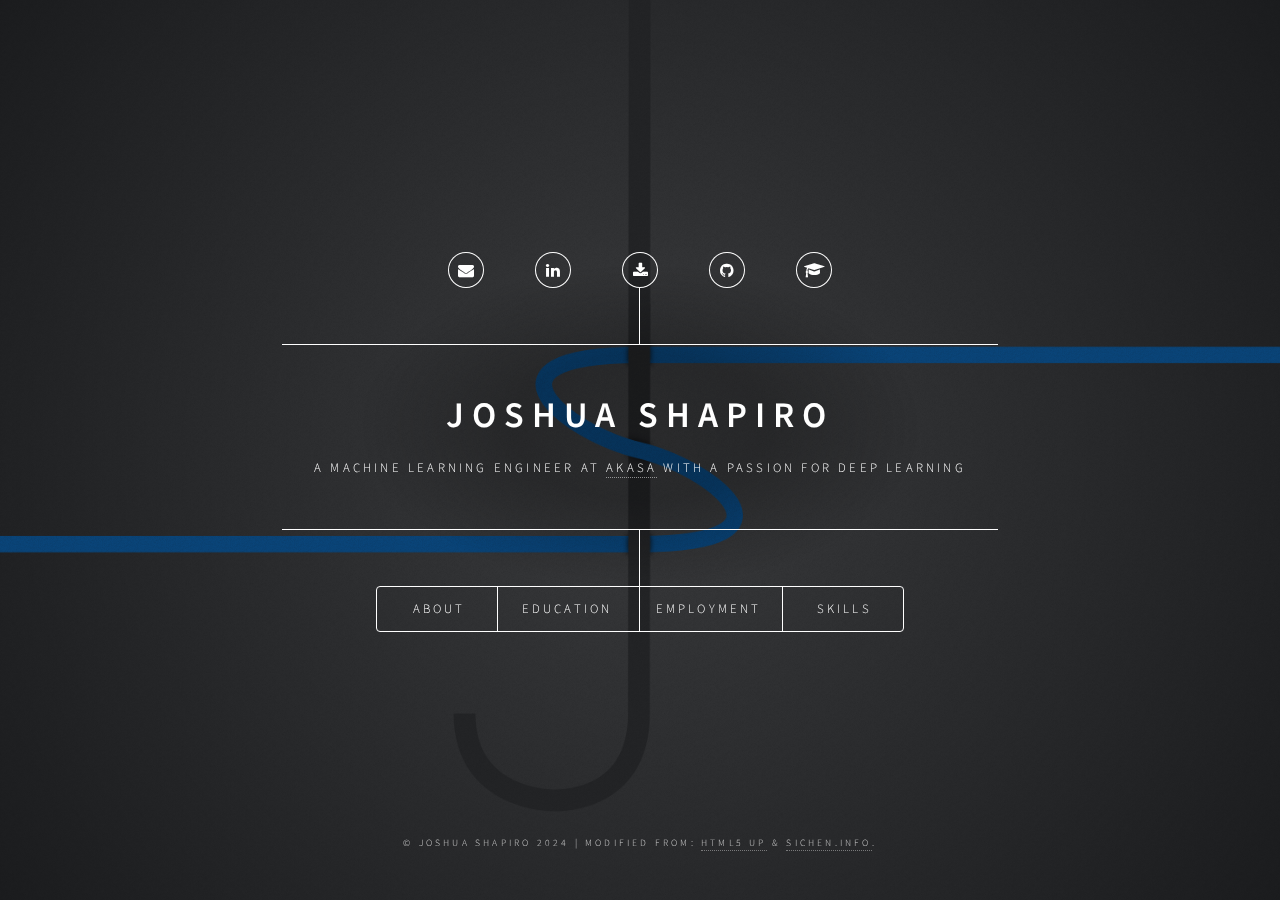
==== commit c889a18e: "updated website" ====
--- a/index.html
+++ b/index.html
@@ -65,12 +65,18 @@
             <article id="about">
                 <h2 class="major">About Me</h2>
                 <span class="image left"><img src="images/josh_headshot_square.jpg" alt="" /></span>
-                <p>I am currently a Senior Machine Learning Engineer at AKASA focusing on how to
-                    leverage natural language processing models to solve the systemic inneficiencies
-                    in America's healthcare systems. We're always looking for new
+                <p>I am currently a Staff Machine Learning Engineer at AKASA focusing on how to
+                    leverage natural language processing to solve the systemic inneficiencies
+                    in America's healthcare systems. I lead the machine learning development
+                    of our medical coding product, focusing my attention on decreasing the time it
+                    takes to productionize research results. We're always looking for new
                     people to join our team -- check out our website <a
                         href="http://www.akasa.com">here</a>.
                 </p>
+
+                <p> I also teach the Computer Science Capstone course at The George Washington
+                    University, where I guide students through software development projects while
+                    emphasizing industry best practices.</p>
 
                 <p> Previously I worked at ASAPP both as a Research Engineer and Machine Learning
                     Engineer focusing on natural language processing problems
@@ -184,16 +190,37 @@
                         Washington, DC<br>
                     </h4>
                     <h4 class="left_side">
-                        Senior Machine Learning Engineer
+                        Staff Machine Learning Engineer
                     </h4>
                 </div>
                 <!-- <span class="image main"><img src="images/pic01.jpg" alt="" /></span> -->
                 <p>AKASA is an AI startup focused on solving the systemic inneficiencies the arise
                     between hospitals and insurance companies in America's healthcare systems. I
-                    focus on how we can best leverage nlp technologies to achieve our goals. I get
-                    to work on all pieces of our ML pipeline, from running LLM experiments to
-                    determining how we deploy > 10B parameter models in production.
-                </p>
+                    focus on how we can best leverage nlp technologies to achieve our goals.
+                    Currently I lead the machine learning development for AKASA's medical coding
+                    solution. During my time as a Senior Machine Learning Engineer and Staff Machine
+                    Learning Engineer, I've worked on all pieces of our ML pipeline, including
+                    developing the tooling and infrastructure to support distributed model training,
+                    running LLM experiments and analyzing results, building out standardized
+                    inference artifacts, and determining how we deploy > 10B parameter models in
+                    production.
+                </p>
+                <hr>
+                <div class="metadata">
+                    <h3>The George Washington University, School of Engineering and Applied Science
+                    </h3>
+                    <h4 class="right_side">
+                        August 2023 - Present<br>
+                        Washington, DC<br>
+                    </h4>
+                    <h4 class="left_side">
+                        Industry Faculty
+                    </h4>
+                </div>
+                <!-- <span class="image main"><img src="images/pic01.jpg" alt="" /></span> -->
+                <p>I teach the Senior Design capstone course for the Computer Science department.
+                    Across two semesters, I guide students through end-to-end software development
+                    projects, while emphasizing industry best-practices.</p>
                 <hr>
                 <div class="metadata">
                     <h3>ASAPP</h3>
@@ -415,20 +442,16 @@
                             <h4>Natural Language Processing</h4>
                         </li>
                         <li>
-                            <span class="bar-expand animated" style="--progress: 65%;"></span>
+                            <span class="bar-expand animated" style="--progress: 77%;"></span>
                             <h4>Language Modeling</h4>
                         </li>
                         <li>
-                            <span class="bar-expand animated" style="--progress: 65%;"></span>
-                            <h4>Model Parallelization</h4>
+                            <span class="bar-expand animated" style="--progress: 75%;"></span>
+                            <h4>Distributed Training</h4>
                         </li>
                         <li>
                             <span class="bar-expand animated" style="--progress: 85%;"></span>
                             <h4>Productionizing Models</h4>
-                        </li>
-                        <li>
-                            <span class="bar-expand animated" style="--progress: 60%;"></span>
-                            <h4>Computer Vision</h4>
                         </li>
                     </ul>
                 </div>
@@ -437,16 +460,16 @@
                 <div class="bars">
                     <ul class="skills">
                         <li>
-                            <span class="bar-expand animated" style="--progress: 80%;"></span>
+                            <span class="bar-expand animated" style="--progress: 85%;"></span>
                             <h4>Python</h4>
                         </li>
                         <li>
-                            <span class="bar-expand animated" style="--progress: 70%;"></span>
-                            <h4>Java</h4>
-                        </li>
-                        <li>
                             <span class="bar-expand animated" style="--progress: 75%;"></span>
-                            <h4>Git</h4>
+                            <h4>Docker</h4>
+                        </li>
+                        <li>
+                            <span class="bar-expand animated" style="--progress: 72%;"></span>
+                            <h4>Kubernetes</h4>
                         </li>
                         <li>
                             <span class="bar-expand animated" style="--progress: 90%;"></span>
@@ -752,7 +775,7 @@
 
         <!-- Footer -->
         <footer id="footer">
-            <p class="copyright">&copy; Joshua Shapiro 2021 | Modified from: <a
+            <p class="copyright">&copy; Joshua Shapiro 2024 | Modified from: <a
                     href="https://html5up.net/dimension">HTML5 UP</a> & <a
                     href="http://sichen.info">sichen.info</a>.</p>
         </footer>
